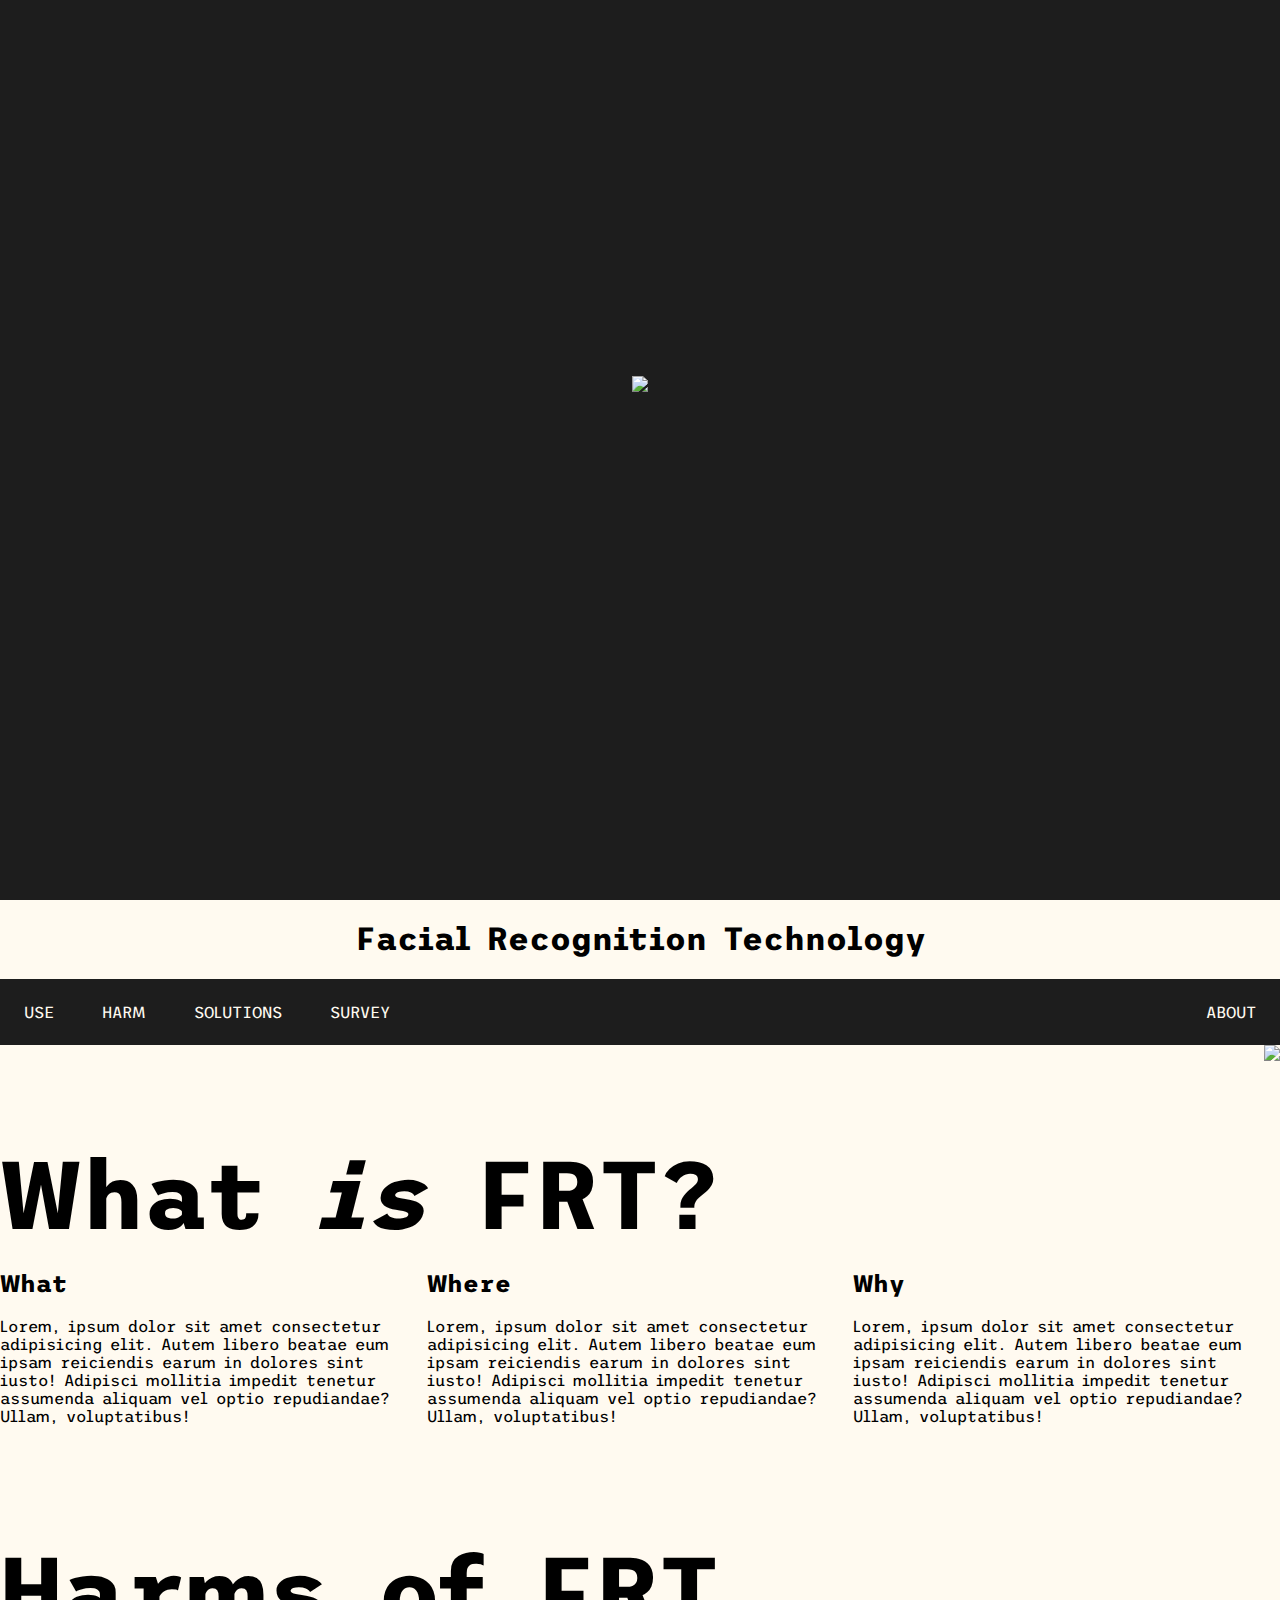
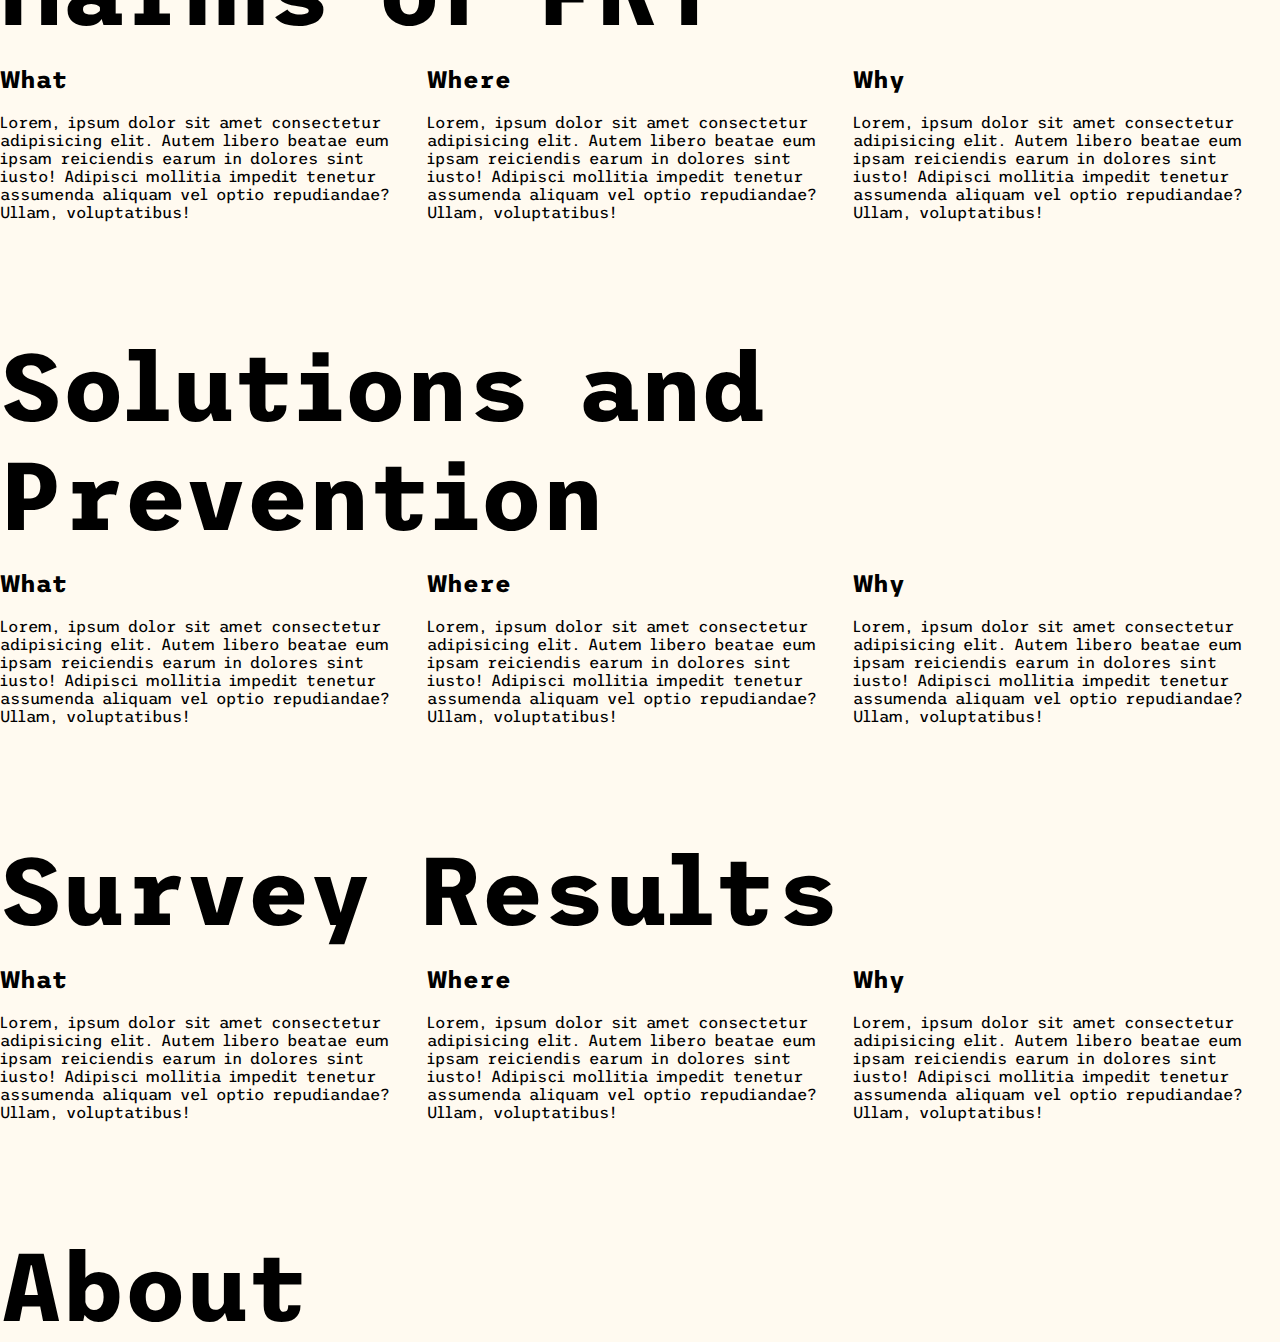
==== main.html @ d5549673 "Added rotating camera and section descriptions." ====
<!DOCTYPE html>
<html lang="en">
    <head>
        <meta charset="UTF-8">
        <meta name="viewport" content="width=device-width, initial-scale=1.0">
        <title>Big Uncle</title>
        <link rel="stylesheet" href="style.css"/>
        <link rel="preconnect" href="https://fonts.googleapis.com">
        <link rel="preconnect" href="https://fonts.gstatic.com" crossorigin>
        <link href="https://fonts.googleapis.com/css2?family=Trispace&display=swap" rel="stylesheet">
        <script>
            window.onbeforeunload = function () {
                window.scrollTo(0, 0);
            }
        </script>
    </head>
    <body>
        <div class="splash">
            <h1 class="splash-image">
                <!--Using span instead of p since I think the offset looks interesting-->
                <div class="eye"><a href="#landing"><img src="eye.PNG"></a></div>
            </h1>
        </div>

        <!--Navigation and header section-->
        <h1 class="center-text" id="landing">Facial Recognition Technology</h1>
        
        <div class="nav">
            <ul>
                <li><a class="center-text" href="#use">USE</a></li>
                <li><a class="center-text" href="#harm">HARM</a></li>
                <li><a class="center-text" href="#solutions">SOLUTIONS</a></li>
                <li><a class="center-text" href="#survey">SURVEY</a></li>
                <li class="right"><a class="center-text" href="#survey">ABOUT</a></li>
            </ul>
        </div>
        <div class="cam1"><img src="cam1.PNG"></div>
        <div class="content">
            <!--Overview of the uses of FRT and what it is-->
            <section class="use-card" id="use">
                <p class="section-title"><b>What <i>is</i> FRT?</b></p>
                <div class="section-card">
                    <h2>What</h2>
                    <p class="description">
                        Lorem, ipsum dolor sit amet consectetur adipisicing elit. 
                        Autem libero beatae eum ipsam reiciendis earum in dolores sint iusto! Adipisci mollitia 
                        impedit tenetur assumenda aliquam vel optio repudiandae? Ullam, voluptatibus!
                    </p>
                </div>
                <div class="section-card">
                    <h2>Where</h2>
                    <p class="description">
                        Lorem, ipsum dolor sit amet consectetur adipisicing elit. 
                        Autem libero beatae eum ipsam reiciendis earum in dolores sint iusto! Adipisci mollitia 
                        impedit tenetur assumenda aliquam vel optio repudiandae? Ullam, voluptatibus!
                    </p>
                </div>
                <div class="section-card">
                    <h2>Why</h2>
                    <p class="description">
                        Lorem, ipsum dolor sit amet consectetur adipisicing elit. 
                        Autem libero beatae eum ipsam reiciendis earum in dolores sint iusto! Adipisci mollitia 
                        impedit tenetur assumenda aliquam vel optio repudiandae? Ullam, voluptatibus!
                    </p>
                </div>
            </section>

            <!--Overview of the effects and harms of FRT use-->
            <section class="harm-card" id="harm">
                <p class="section-title"><b>Harms of FRT</b></p>
                <div class="section-card">
                    <h2>What</h2>
                    <p class="description">
                        Lorem, ipsum dolor sit amet consectetur adipisicing elit. 
                        Autem libero beatae eum ipsam reiciendis earum in dolores sint iusto! Adipisci mollitia 
                        impedit tenetur assumenda aliquam vel optio repudiandae? Ullam, voluptatibus!
                    </p>
                </div>
                <div class="section-card">
                    <h2>Where</h2>
                    <p class="description">
                        Lorem, ipsum dolor sit amet consectetur adipisicing elit. 
                        Autem libero beatae eum ipsam reiciendis earum in dolores sint iusto! Adipisci mollitia 
                        impedit tenetur assumenda aliquam vel optio repudiandae? Ullam, voluptatibus!
                    </p>
                </div>
                <div class="section-card">
                    <h2>Why</h2>
                    <p class="description">
                        Lorem, ipsum dolor sit amet consectetur adipisicing elit. 
                        Autem libero beatae eum ipsam reiciendis earum in dolores sint iusto! Adipisci mollitia 
                        impedit tenetur assumenda aliquam vel optio repudiandae? Ullam, voluptatibus!
                    </p>
                </div>
            </section>

            <!--Solutions to the harmful effects of FRT-->
            <section class="solutions-card" id="solutions">
                <p class="section-title"><b>Solutions and Prevention</b></p>
                <div class="section-card">
                    <h2>What</h2>
                    <p class="description">
                        Lorem, ipsum dolor sit amet consectetur adipisicing elit. 
                        Autem libero beatae eum ipsam reiciendis earum in dolores sint iusto! Adipisci mollitia 
                        impedit tenetur assumenda aliquam vel optio repudiandae? Ullam, voluptatibus!
                    </p>
                </div>
                <div class="section-card">
                    <h2>Where</h2>
                    <p class="description">
                        Lorem, ipsum dolor sit amet consectetur adipisicing elit. 
                        Autem libero beatae eum ipsam reiciendis earum in dolores sint iusto! Adipisci mollitia 
                        impedit tenetur assumenda aliquam vel optio repudiandae? Ullam, voluptatibus!
                    </p>
                </div>
                <div class="section-card">
                    <h2>Why</h2>
                    <p class="description">
                        Lorem, ipsum dolor sit amet consectetur adipisicing elit. 
                        Autem libero beatae eum ipsam reiciendis earum in dolores sint iusto! Adipisci mollitia 
                        impedit tenetur assumenda aliquam vel optio repudiandae? Ullam, voluptatibus!
                    </p>
                </div>
            </section>

            <!--Overview of our survey results and what they mean-->
            <section class="survey-card" id="survey">
                <p class="section-title"><b>Survey Results</b></p>
                <div class="section-card">
                    <h2>What</h2>
                    <p class="description">
                        Lorem, ipsum dolor sit amet consectetur adipisicing elit. 
                        Autem libero beatae eum ipsam reiciendis earum in dolores sint iusto! Adipisci mollitia 
                        impedit tenetur assumenda aliquam vel optio repudiandae? Ullam, voluptatibus!
                    </p>
                </div>
                <div class="section-card">
                    <h2>Where</h2>
                    <p class="description">
                        Lorem, ipsum dolor sit amet consectetur adipisicing elit. 
                        Autem libero beatae eum ipsam reiciendis earum in dolores sint iusto! Adipisci mollitia 
                        impedit tenetur assumenda aliquam vel optio repudiandae? Ullam, voluptatibus!
                    </p>
                </div>
                <div class="section-card">
                    <h2>Why</h2>
                    <p class="description">
                        Lorem, ipsum dolor sit amet consectetur adipisicing elit. 
                        Autem libero beatae eum ipsam reiciendis earum in dolores sint iusto! Adipisci mollitia 
                        impedit tenetur assumenda aliquam vel optio repudiandae? Ullam, voluptatibus!
                    </p>
                </div>
            </section>

            <section id="about">
                <p class="section-title"><b>About</b></p>
            </section>
        </div>
    </body>
</html>
---- style.css ----
html {
    scroll-behavior: smooth;
}

body {
    min-width: 325px;
    background: floralwhite;
    font-family: 'Trispace', sans-serif;
    font-size: 16px;
    justify-content: center;
    align-items: center;
    margin: 0px;
    -webkit-font-smoothing: antialiased;
}

.center-text {
    text-align: center;
}

.splash {
    width: 100%;
    height: 100vh;
    background: #1d1d1d;
    transition: 1s;
}

.splash-image {
    position: absolute;
    top: 40%;
    left: 50%;
    transform: translate(-50%, -50%); /*Center splash span elements*/
}

.nav ul {
    list-style-type: none;
    margin: 0;
    padding: 0;
    overflow: hidden;
    background-color:#1d1d1d;
}

.nav ul li {float: left;}

.nav ul li.right {float: right;}

.nav li a {
    display: block;
    text-decoration: none;
    color: floralwhite;
    padding: 24px;
}

.nav li a:hover {
    background-color: floralwhite;
    color:#1d1d1d;
}

.section-title {
    font-size: 6rem;
    margin-bottom: 0;
}

.section-card {
    float: left;
    width: 33.33%;
    padding: 0px;
}

section::after {
    content: "";
    display: table;
    clear: both;
}

.eye {
    position: relative;
    animation: enterTop 2s, pulse 2s infinite;
}

.cam1 {
    right: 0;
    position: absolute;
    transform-origin: top right;
    animation: rotate 4s infinite;
}

@keyframes rotate {
    0% {transform: rotate(30deg);}
    50% {transform: rotate(-10deg);}
    100% {transform: rotate(30deg);}
}

@keyframes enterTop {
    0% {top: -500px;}
    100% {top: 0px;}
}

@keyframes pulse {
	0% {transform: scale(0.85);}
	50% {transform: scale(1);}
	100% {transform: scale(0.85);}
}

@media (max-width: 600px) {
    .nav li, .nav li.right {float: none;}
}
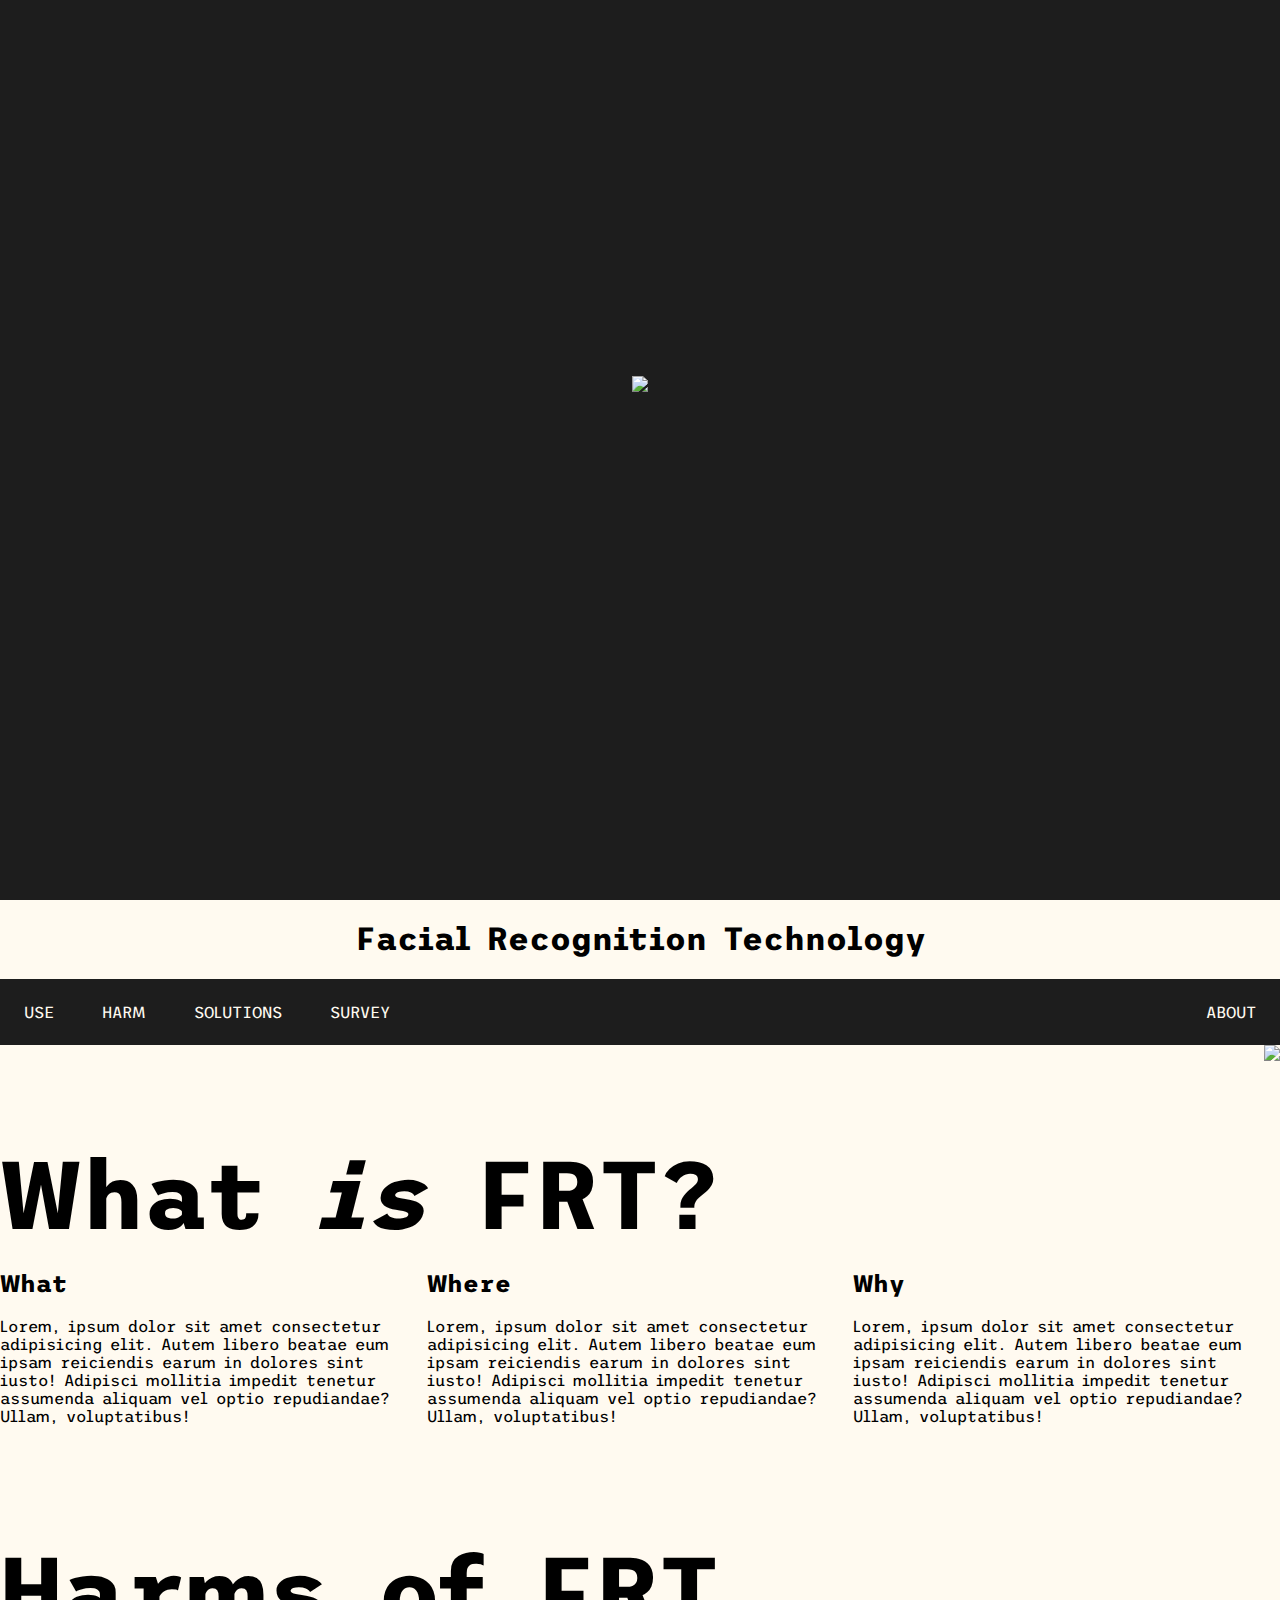
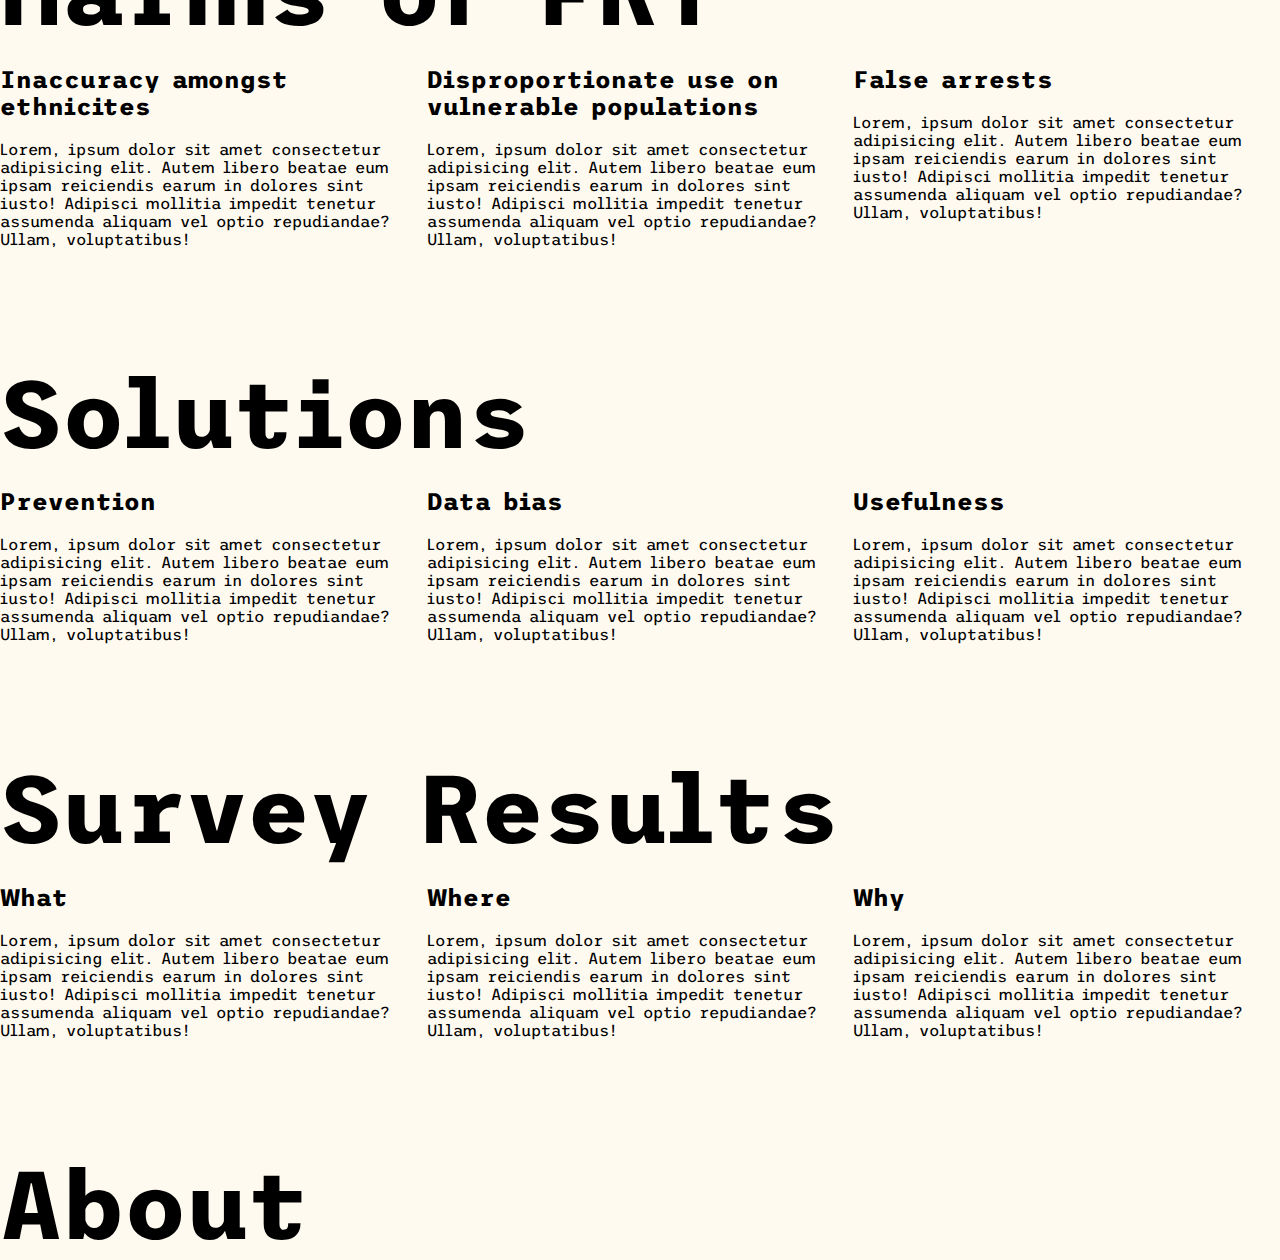
==== commit d94a9887: "Changed sub headings to be more accurate." ====
--- a/main.html
+++ b/main.html
@@ -10,7 +10,7 @@
         <link href="https://fonts.googleapis.com/css2?family=Trispace&display=swap" rel="stylesheet">
         <script>
             window.onbeforeunload = function () {
-                window.scrollTo(0, 0);
+                window.scrollTo(screenTop);
             }
         </script>
     </head>
@@ -69,7 +69,7 @@
             <section class="harm-card" id="harm">
                 <p class="section-title"><b>Harms of FRT</b></p>
                 <div class="section-card">
-                    <h2>What</h2>
+                    <h2>Inaccuracy amongst ethnicites</h2>
                     <p class="description">
                         Lorem, ipsum dolor sit amet consectetur adipisicing elit. 
                         Autem libero beatae eum ipsam reiciendis earum in dolores sint iusto! Adipisci mollitia 
@@ -77,7 +77,7 @@
                     </p>
                 </div>
                 <div class="section-card">
-                    <h2>Where</h2>
+                    <h2>Disproportionate use on vulnerable populations</h2>
                     <p class="description">
                         Lorem, ipsum dolor sit amet consectetur adipisicing elit. 
                         Autem libero beatae eum ipsam reiciendis earum in dolores sint iusto! Adipisci mollitia 
@@ -85,7 +85,7 @@
                     </p>
                 </div>
                 <div class="section-card">
-                    <h2>Why</h2>
+                    <h2>False arrests</h2>
                     <p class="description">
                         Lorem, ipsum dolor sit amet consectetur adipisicing elit. 
                         Autem libero beatae eum ipsam reiciendis earum in dolores sint iusto! Adipisci mollitia 
@@ -96,9 +96,9 @@
 
             <!--Solutions to the harmful effects of FRT-->
             <section class="solutions-card" id="solutions">
-                <p class="section-title"><b>Solutions and Prevention</b></p>
+                <p class="section-title"><b>Solutions</b></p>
                 <div class="section-card">
-                    <h2>What</h2>
+                    <h2>Prevention</h2>
                     <p class="description">
                         Lorem, ipsum dolor sit amet consectetur adipisicing elit. 
                         Autem libero beatae eum ipsam reiciendis earum in dolores sint iusto! Adipisci mollitia 
@@ -106,7 +106,7 @@
                     </p>
                 </div>
                 <div class="section-card">
-                    <h2>Where</h2>
+                    <h2>Data bias</h2>
                     <p class="description">
                         Lorem, ipsum dolor sit amet consectetur adipisicing elit. 
                         Autem libero beatae eum ipsam reiciendis earum in dolores sint iusto! Adipisci mollitia 
@@ -114,7 +114,7 @@
                     </p>
                 </div>
                 <div class="section-card">
-                    <h2>Why</h2>
+                    <h2>Usefulness</h2>
                     <p class="description">
                         Lorem, ipsum dolor sit amet consectetur adipisicing elit. 
                         Autem libero beatae eum ipsam reiciendis earum in dolores sint iusto! Adipisci mollitia 
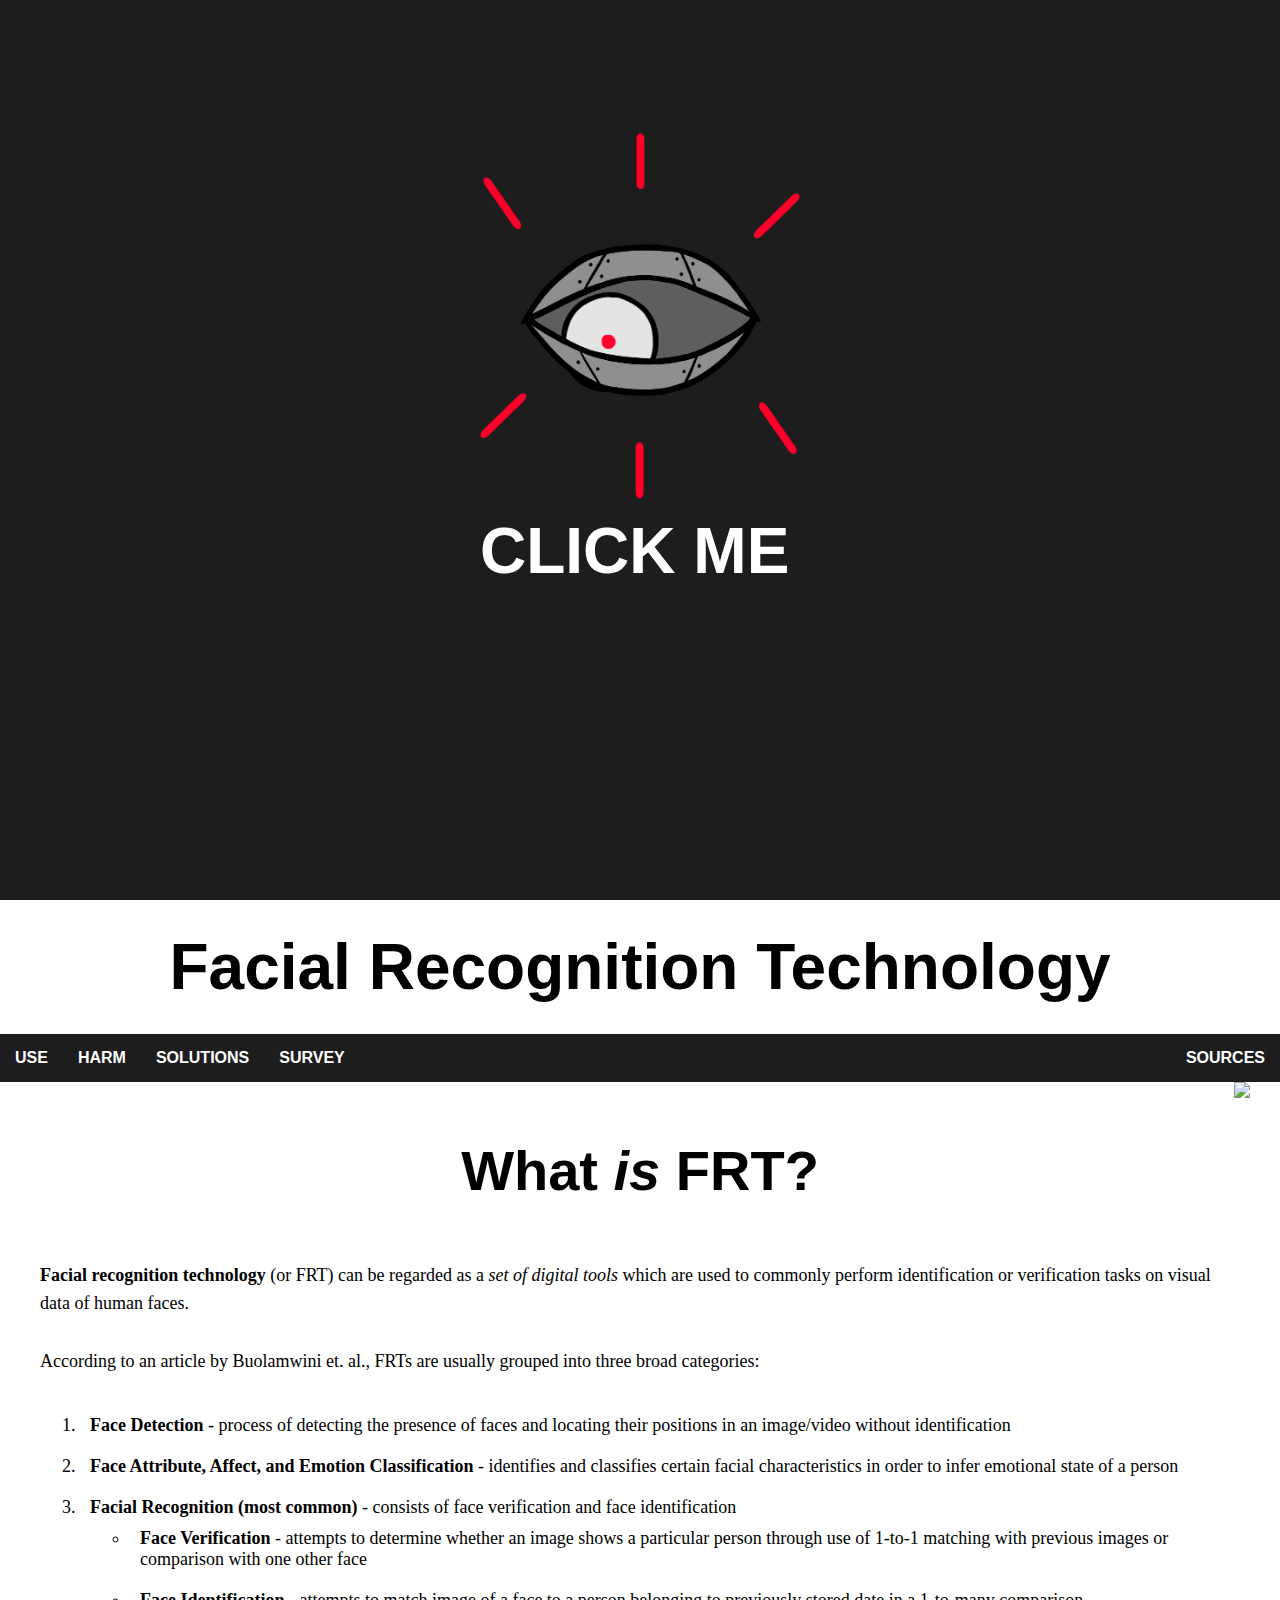
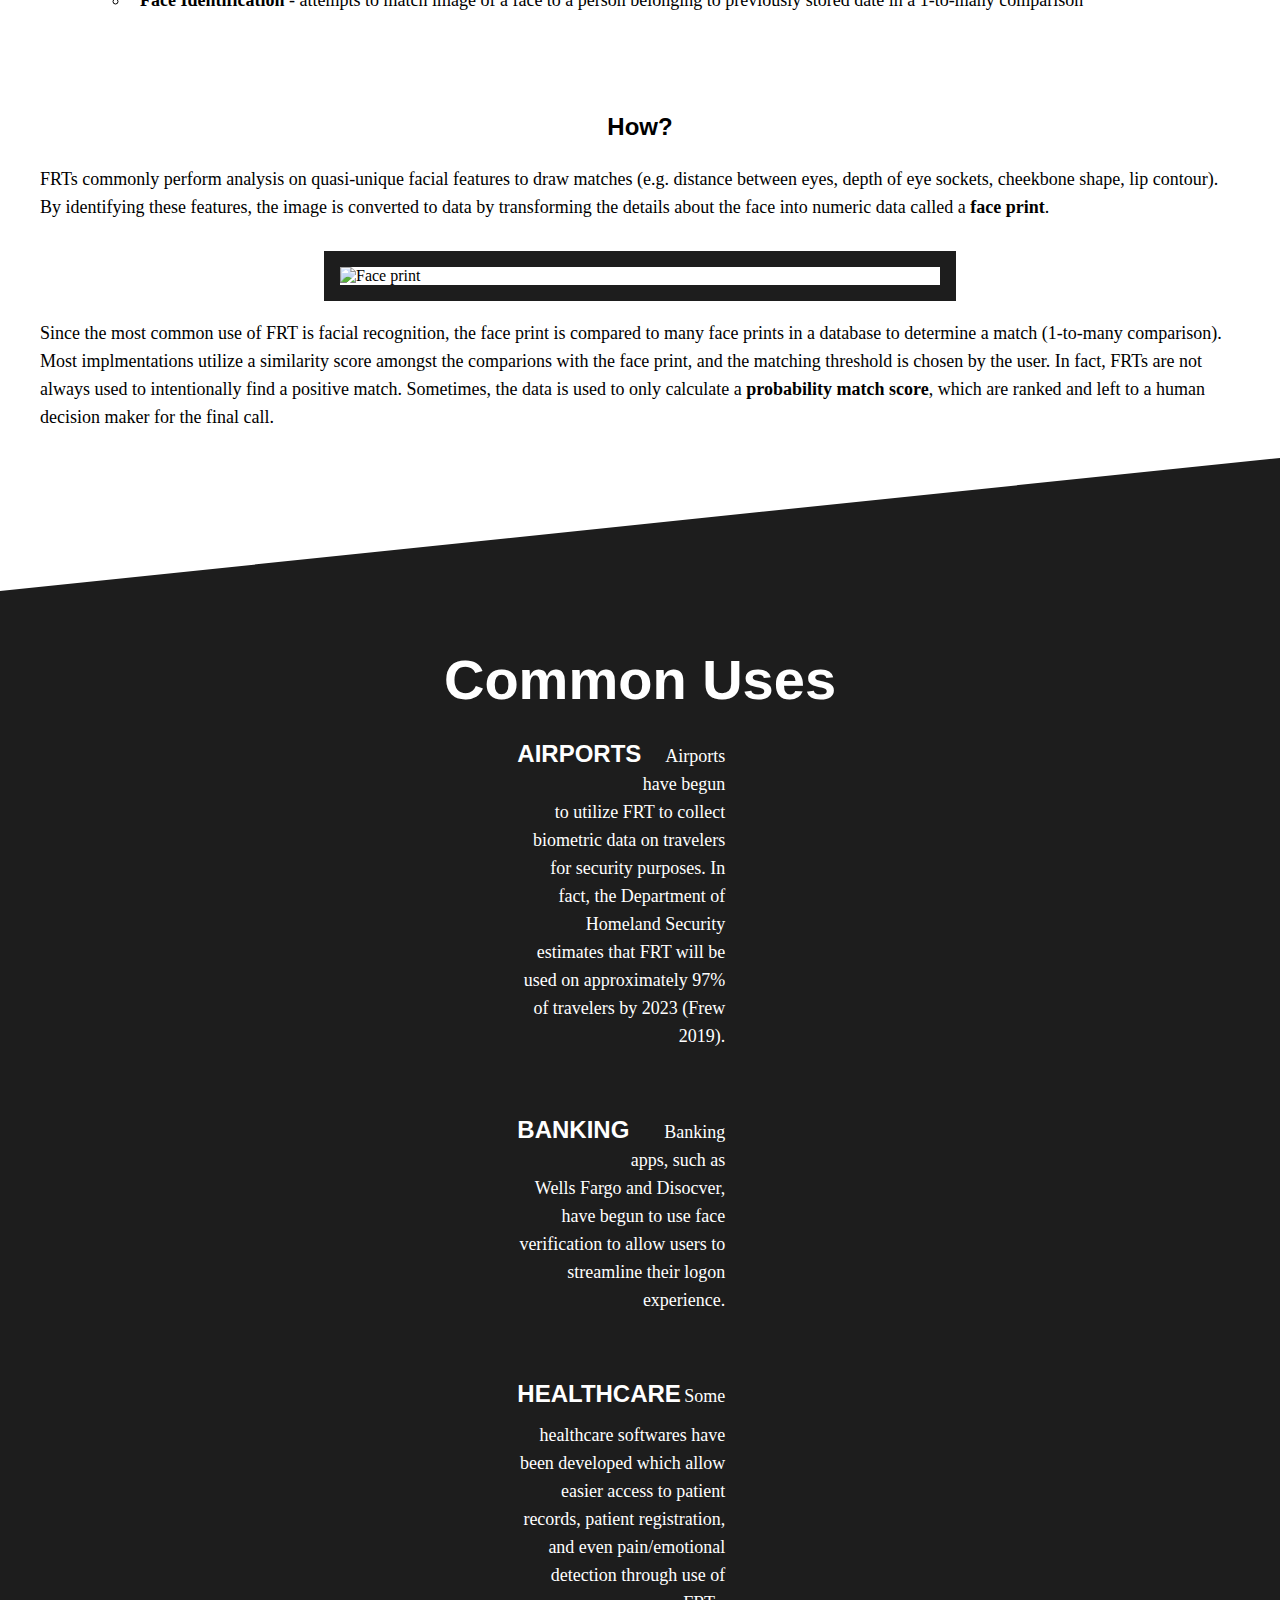
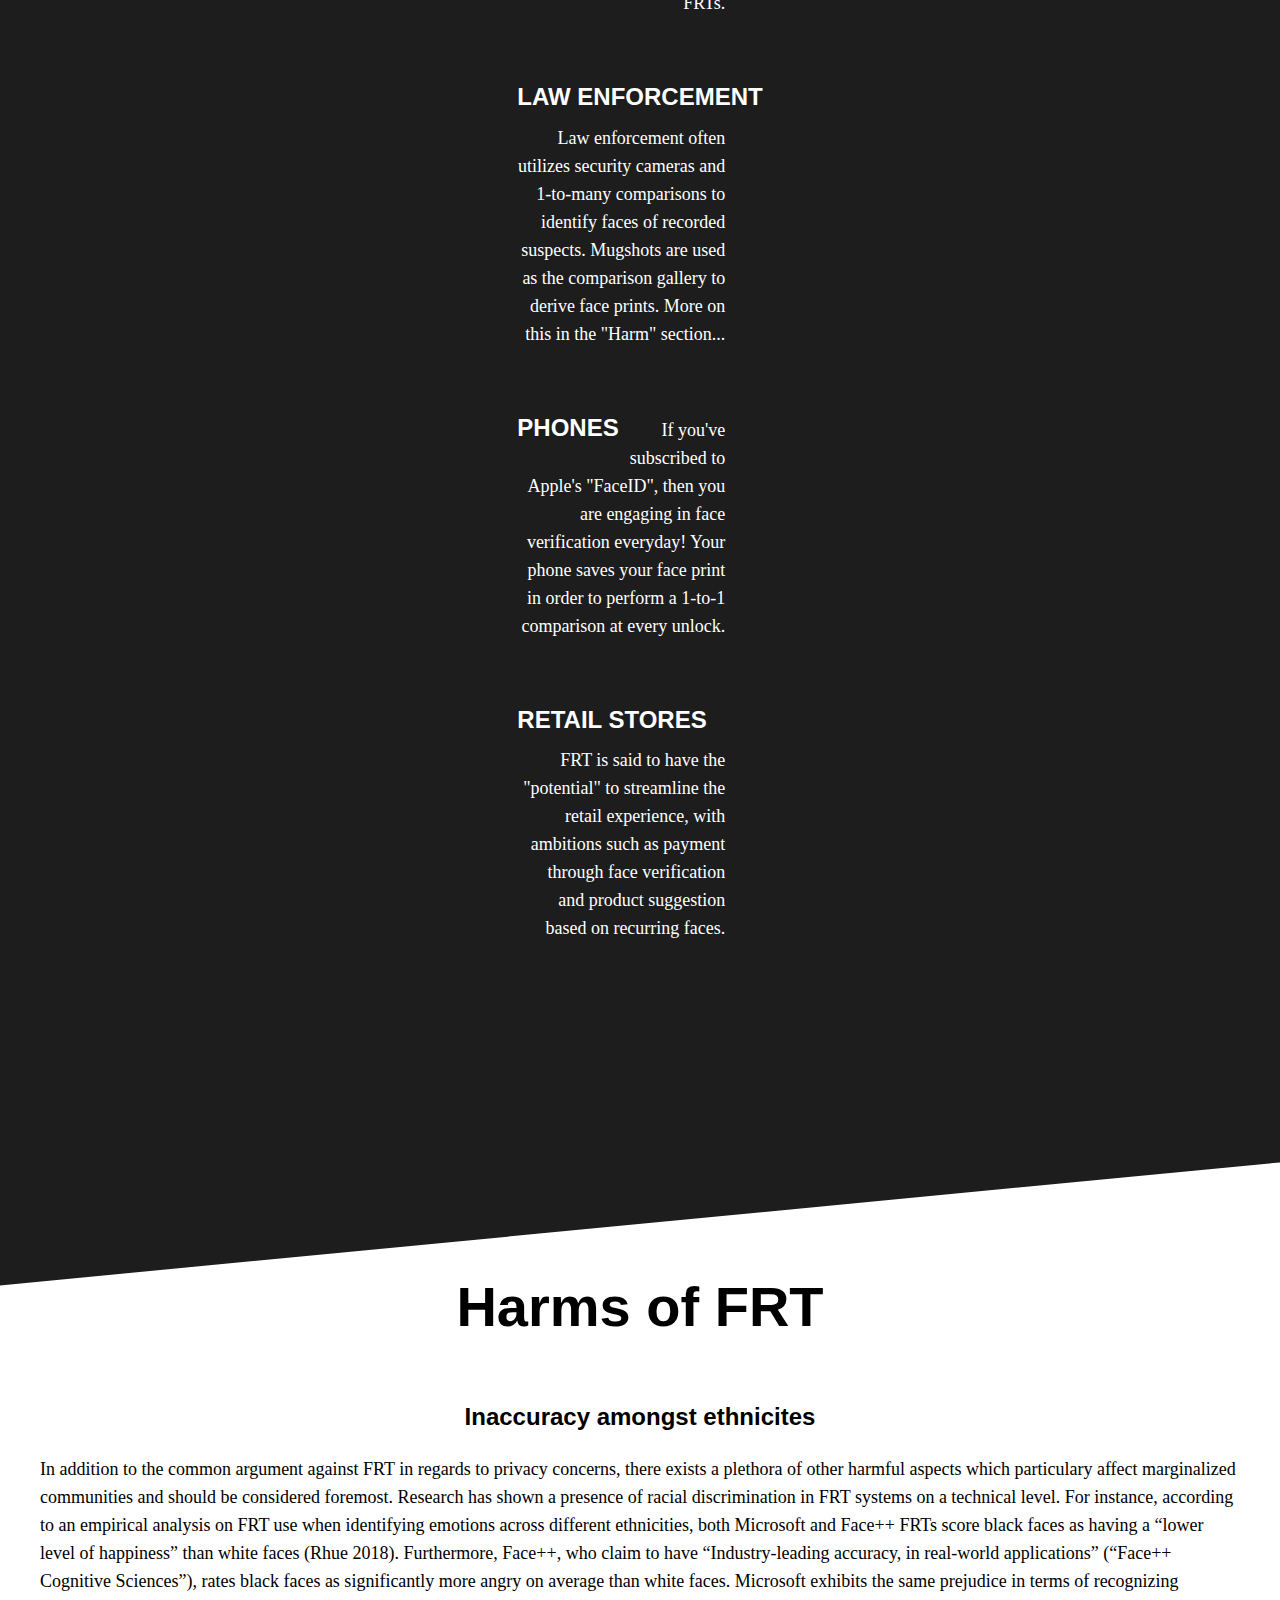
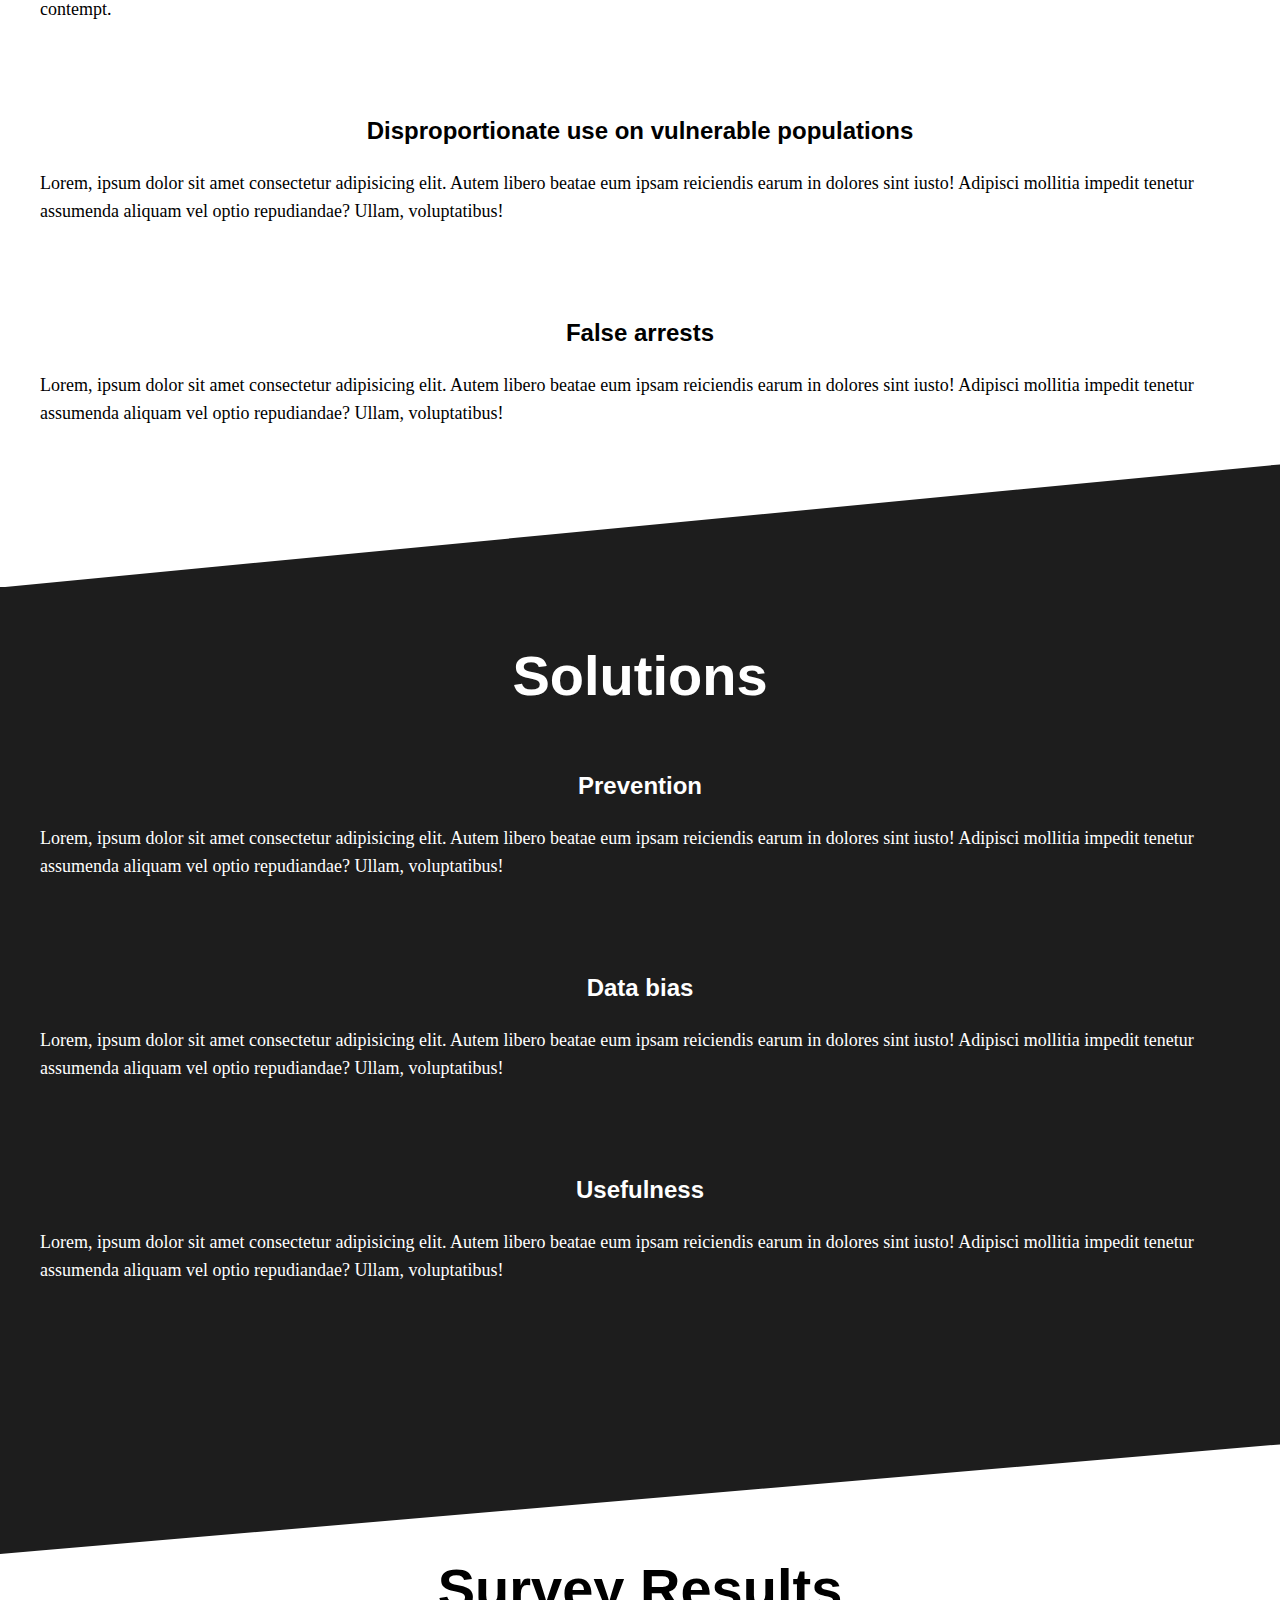
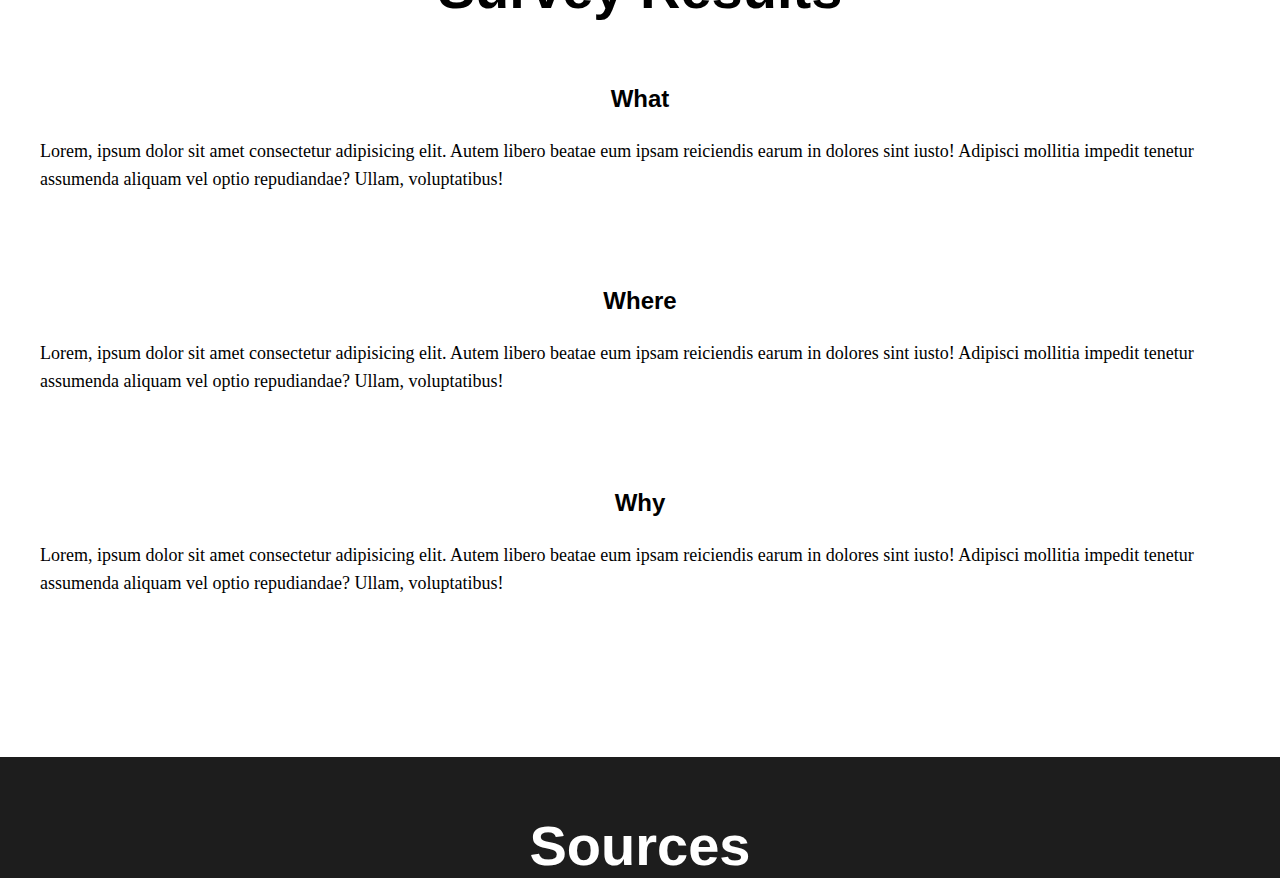
==== commit f9466af8: "Updated animation images, added new "uses" images." ====
--- a/main.html
+++ b/main.html
@@ -5,9 +5,6 @@
         <meta name="viewport" content="width=device-width, initial-scale=1.0">
         <title>Big Uncle</title>
         <link rel="stylesheet" href="style.css"/>
-        <link rel="preconnect" href="https://fonts.googleapis.com">
-        <link rel="preconnect" href="https://fonts.gstatic.com" crossorigin>
-        <link href="https://fonts.googleapis.com/css2?family=Trispace&display=swap" rel="stylesheet">
         <script>
             window.onbeforeunload = function () {
                 window.scrollTo(screenTop);
@@ -18,12 +15,12 @@
         <div class="splash">
             <h1 class="splash-image">
                 <!--Using span instead of p since I think the offset looks interesting-->
-                <div class="eye"><a href="#landing"><img src="eye.PNG"></a></div>
+                <div class="eye"><a href="#landing"><img src="images/eye.gif" alt="Security eye"></a> <div style="color: #ffff;">CLICK ME</div></div>
             </h1>
         </div>
 
         <!--Navigation and header section-->
-        <h1 class="center-text" id="landing">Facial Recognition Technology</h1>
+        <div class="title"><h1 class="center-text" id="landing">Facial Recognition Technology</h1></div>
         
         <div class="nav">
             <ul>
@@ -31,62 +28,148 @@
                 <li><a class="center-text" href="#harm">HARM</a></li>
                 <li><a class="center-text" href="#solutions">SOLUTIONS</a></li>
                 <li><a class="center-text" href="#survey">SURVEY</a></li>
-                <li class="right"><a class="center-text" href="#survey">ABOUT</a></li>
+                <li class="right"><a class="center-text" href="#sources">SOURCES</a></li>
             </ul>
         </div>
-        <div class="cam1"><img src="cam1.PNG"></div>
+
+        <div class="cam1"><img src="images/cam.PNG"></div>
+
         <div class="content">
             <!--Overview of the uses of FRT and what it is-->
-            <section class="use-card" id="use">
-                <p class="section-title"><b>What <i>is</i> FRT?</b></p>
-                <div class="section-card">
-                    <h2>What</h2>
-                    <p class="description">
-                        Lorem, ipsum dolor sit amet consectetur adipisicing elit. 
-                        Autem libero beatae eum ipsam reiciendis earum in dolores sint iusto! Adipisci mollitia 
-                        impedit tenetur assumenda aliquam vel optio repudiandae? Ullam, voluptatibus!
-                    </p>
-                </div>
-                <div class="section-card">
-                    <h2>Where</h2>
-                    <p class="description">
-                        Lorem, ipsum dolor sit amet consectetur adipisicing elit. 
-                        Autem libero beatae eum ipsam reiciendis earum in dolores sint iusto! Adipisci mollitia 
-                        impedit tenetur assumenda aliquam vel optio repudiandae? Ullam, voluptatibus!
-                    </p>
-                </div>
-                <div class="section-card">
-                    <h2>Why</h2>
-                    <p class="description">
-                        Lorem, ipsum dolor sit amet consectetur adipisicing elit. 
-                        Autem libero beatae eum ipsam reiciendis earum in dolores sint iusto! Adipisci mollitia 
-                        impedit tenetur assumenda aliquam vel optio repudiandae? Ullam, voluptatibus!
-                    </p>
-                </div>
+            <section class="use1" id="use">
+                <p class="section-title">What <i>is</i> FRT?</p>
+                <div class="section-card">
+                    <p class="description">
+                        <b>Facial recognition technology</b> (or FRT) can be regarded as a <i>set of digital tools</i> which
+                        are used to commonly perform identification or verification tasks on visual data of human faces.
+                    </p>
+                    <p class="description">
+                        According to an article by Buolamwini et. al., FRTs are usually grouped into three broad categories:
+                        <ol>
+                            <li>
+                                <b>Face Detection</b> - process of detecting the presence of faces and locating 
+                                their positions in an image/video without identification
+                            </li>
+                            <li>
+                                <b>Face Attribute, Affect, and Emotion Classification</b> - identifies and classifies certain facial characteristics
+                                in order to infer emotional state of a person
+                            </li>
+                            <li>
+                                <b>Facial Recognition (most common)</b> - consists of face verification and face identification
+                                <ul>
+                                    <Li>
+                                        <b>Face Verification</b> - attempts to determine whether an image shows a particular person
+                                        through use of 1-to-1 matching with previous images or comparison with one other face
+                                    </Li>
+                                    <Li>
+                                        <b>Face Identification</b> - attempts to match image of a face to a person belonging to previously
+                                        stored date in a 1-to-many comparison
+                                    </Li>
+                                </ul>
+                            </li>
+                        </ol>
+                    </p>
+                </div>
+                <div class="section-card">
+                    <p class="subtitle center-text">How?</p>
+                    <p class="description">
+                        FRTs commonly perform analysis on quasi-unique facial features to draw matches (e.g. distance between eyes, depth of eye sockets, cheekbone shape, lip contour).
+                        By identifying these features, the image is converted to data by transforming the details about the face into numeric data called
+                        a <b>face print</b>.
+                    </p>
+                    <img class="faceprint" alt="Face print" src="images/faceprint.jpg" style="border: 1rem solid #1d1d1d;">
+                    <p class="description end">
+                        Since the most common use of FRT is facial recognition, the face print is compared to many face prints in a database to determine a match (1-to-many comparison).
+                        Most implmentations utilize a similarity score amongst the comparions with the face print, and the matching threshold is chosen by the user. In fact,
+                        FRTs are not always used to intentionally find a positive match. Sometimes, the data is used to only calculate a <b>probability match score</b>, which
+                        are ranked and left to a human decision maker for the final call.
+                    </p>
+                </div>
+            </section>
+
+            <section class="use2">
+                <p class="section-title">Common Uses</p>
+                    <table>
+                        <thead>
+                            <tr>
+                                <td><img src="images/airport.png"></td>
+                                <td><img src="images/bank.jpg"></td>
+                                <td><img src="images/health.png"></td>
+                                <td><img src="images/law.jpg"></td>
+                                <td><img src="images/phone.jpg"></td>
+                                <td><img src="images/retail.jpg"></td>
+                            </tr>
+                        </thead>
+                        <tbody>
+                            <tr>
+                                <td data-label="AIRPORTS">
+                                    <p class="description" style="width: 13rem;">
+                                        Airports have begun to utilize FRT to collect biometric data on travelers for security purposes. In fact,
+                                        the Department of Homeland Security estimates that FRT will be used on approximately 97% of travelers by 2023 (Frew 2019).
+                                    </p>
+                                </td>
+                                <td data-label="BANKING">
+                                    <p class="description" style="width: 13rem;">
+                                        Banking apps, such as Wells Fargo and Disocver, have begun to use face verification to allow
+                                        users to streamline their logon experience.
+                                    </p>
+                                </td>
+                                <td data-label="HEALTHCARE">
+                                    <p class="description" style="width: 13rem;">
+                                        Some healthcare softwares have been developed which allow easier access to patient records,
+                                        patient registration, and even pain/emotional detection through use of FRTs.
+                                    </p>
+                                </td>
+                                <td data-label="LAW ENFORCEMENT">
+                                    <p class="description" style="width: 13rem;">
+                                        Law enforcement often utilizes security cameras and 1-to-many comparisons to identify 
+                                        faces of recorded suspects. Mugshots are used as the comparison gallery to derive face prints.
+                                        More on this in the "Harm" section...
+                                    </p>
+                                </td>
+                                <td data-label="PHONES">
+                                    <p class="description" style="width: 13rem;">
+                                        If you've subscribed to Apple's "FaceID", then you are engaging in face verification everyday!
+                                        Your phone saves your face print in order to perform a 1-to-1 comparison at every unlock.
+                                    </p>
+                                </td>
+                                <td data-label="RETAIL STORES">
+                                    <p class="description" style="width: 13rem;">
+                                        FRT is said to have the "potential" to streamline the retail experience, with ambitions such as
+                                        payment through face verification and product suggestion based on recurring faces.
+                                    </p>
+                                </td>
+                            </tr>
+                        </tbody>
+                    </table>
+                    <p class="description end"></p>
+     
             </section>
 
             <!--Overview of the effects and harms of FRT use-->
-            <section class="harm-card" id="harm">
-                <p class="section-title"><b>Harms of FRT</b></p>
-                <div class="section-card">
-                    <h2>Inaccuracy amongst ethnicites</h2>
-                    <p class="description">
-                        Lorem, ipsum dolor sit amet consectetur adipisicing elit. 
-                        Autem libero beatae eum ipsam reiciendis earum in dolores sint iusto! Adipisci mollitia 
-                        impedit tenetur assumenda aliquam vel optio repudiandae? Ullam, voluptatibus!
-                    </p>
-                </div>
-                <div class="section-card">
-                    <h2>Disproportionate use on vulnerable populations</h2>
-                    <p class="description">
-                        Lorem, ipsum dolor sit amet consectetur adipisicing elit. 
-                        Autem libero beatae eum ipsam reiciendis earum in dolores sint iusto! Adipisci mollitia 
-                        impedit tenetur assumenda aliquam vel optio repudiandae? Ullam, voluptatibus!
-                    </p>
-                </div>
-                <div class="section-card">
-                    <h2>False arrests</h2>
-                    <p class="description">
+            <section class="harm" id="harm">
+                <p class="section-title" style="margin-top: 7rem;"><b>Harms of FRT</b></p>
+                <div class="section-card">
+                    <p class="subtitle center-text"2>Inaccuracy amongst ethnicites</p>
+                    <p class="description">
+                        In addition to the common argument against FRT in regards to privacy concerns, there exists a plethora of other harmful aspects which particulary affect marginalized
+                        communities and should be considered foremost. Research has shown a presence of racial discrimination in FRT systems on a technical level. 
+                        For instance, according to an empirical analysis on FRT use when identifying emotions across different ethnicities, both Microsoft and Face++ FRTs score black faces 
+                        as having a “lower level of happiness” than white faces (Rhue 2018). Furthermore, Face++, who claim to have “Industry-leading accuracy, in real-world applications” 
+                        (“Face++ Cognitive Sciences”), rates black faces as significantly more angry on average than white faces. Microsoft exhibits the same prejudice in terms of recognizing contempt.
+                    </p>
+                </div>
+                <div class="section-card">
+                    <p class="subtitle center-text">Disproportionate use on vulnerable populations</p>
+                    <p class="description">
+                        Lorem, ipsum dolor sit amet consectetur adipisicing elit. 
+                        Autem libero beatae eum ipsam reiciendis earum in dolores sint iusto! Adipisci mollitia 
+                        impedit tenetur assumenda aliquam vel optio repudiandae? Ullam, voluptatibus!
+                    </p>
+                </div>
+                <div class="section-card">
+                    <p class="subtitle center-text">False arrests</p>
+                    <p class="description end">
                         Lorem, ipsum dolor sit amet consectetur adipisicing elit. 
                         Autem libero beatae eum ipsam reiciendis earum in dolores sint iusto! Adipisci mollitia 
                         impedit tenetur assumenda aliquam vel optio repudiandae? Ullam, voluptatibus!
@@ -95,27 +178,27 @@
             </section>
 
             <!--Solutions to the harmful effects of FRT-->
-            <section class="solutions-card" id="solutions">
+            <section class="solutions" id="solutions">
                 <p class="section-title"><b>Solutions</b></p>
                 <div class="section-card">
-                    <h2>Prevention</h2>
-                    <p class="description">
-                        Lorem, ipsum dolor sit amet consectetur adipisicing elit. 
-                        Autem libero beatae eum ipsam reiciendis earum in dolores sint iusto! Adipisci mollitia 
-                        impedit tenetur assumenda aliquam vel optio repudiandae? Ullam, voluptatibus!
-                    </p>
-                </div>
-                <div class="section-card">
-                    <h2>Data bias</h2>
-                    <p class="description">
-                        Lorem, ipsum dolor sit amet consectetur adipisicing elit. 
-                        Autem libero beatae eum ipsam reiciendis earum in dolores sint iusto! Adipisci mollitia 
-                        impedit tenetur assumenda aliquam vel optio repudiandae? Ullam, voluptatibus!
-                    </p>
-                </div>
-                <div class="section-card">
-                    <h2>Usefulness</h2>
-                    <p class="description">
+                    <p class="subtitle center-text">Prevention</p class="subtitle center-text">
+                    <p class="description">
+                        Lorem, ipsum dolor sit amet consectetur adipisicing elit. 
+                        Autem libero beatae eum ipsam reiciendis earum in dolores sint iusto! Adipisci mollitia 
+                        impedit tenetur assumenda aliquam vel optio repudiandae? Ullam, voluptatibus!
+                    </p>
+                </div>
+                <div class="section-card">
+                    <p class="subtitle center-text">Data bias</p>
+                    <p class="description">
+                        Lorem, ipsum dolor sit amet consectetur adipisicing elit. 
+                        Autem libero beatae eum ipsam reiciendis earum in dolores sint iusto! Adipisci mollitia 
+                        impedit tenetur assumenda aliquam vel optio repudiandae? Ullam, voluptatibus!
+                    </p>
+                </div>
+                <div class="section-card">
+                    <p class="subtitle center-text">Usefulness</p>
+                    <p class="description end">
                         Lorem, ipsum dolor sit amet consectetur adipisicing elit. 
                         Autem libero beatae eum ipsam reiciendis earum in dolores sint iusto! Adipisci mollitia 
                         impedit tenetur assumenda aliquam vel optio repudiandae? Ullam, voluptatibus!
@@ -124,36 +207,36 @@
             </section>
 
             <!--Overview of our survey results and what they mean-->
-            <section class="survey-card" id="survey">
-                <p class="section-title"><b>Survey Results</b></p>
-                <div class="section-card">
-                    <h2>What</h2>
-                    <p class="description">
-                        Lorem, ipsum dolor sit amet consectetur adipisicing elit. 
-                        Autem libero beatae eum ipsam reiciendis earum in dolores sint iusto! Adipisci mollitia 
-                        impedit tenetur assumenda aliquam vel optio repudiandae? Ullam, voluptatibus!
-                    </p>
-                </div>
-                <div class="section-card">
-                    <h2>Where</h2>
-                    <p class="description">
-                        Lorem, ipsum dolor sit amet consectetur adipisicing elit. 
-                        Autem libero beatae eum ipsam reiciendis earum in dolores sint iusto! Adipisci mollitia 
-                        impedit tenetur assumenda aliquam vel optio repudiandae? Ullam, voluptatibus!
-                    </p>
-                </div>
-                <div class="section-card">
-                    <h2>Why</h2>
-                    <p class="description">
-                        Lorem, ipsum dolor sit amet consectetur adipisicing elit. 
-                        Autem libero beatae eum ipsam reiciendis earum in dolores sint iusto! Adipisci mollitia 
-                        impedit tenetur assumenda aliquam vel optio repudiandae? Ullam, voluptatibus!
-                    </p>
-                </div>
-            </section>
-
-            <section id="about">
-                <p class="section-title"><b>About</b></p>
+            <section class="survey" id="survey">
+                <p class="section-title" style="margin-top: 7rem;"><b>Survey Results</b></p>
+                <div class="section-card">
+                    <p class="subtitle center-text">What</p>
+                    <p class="description">
+                        Lorem, ipsum dolor sit amet consectetur adipisicing elit. 
+                        Autem libero beatae eum ipsam reiciendis earum in dolores sint iusto! Adipisci mollitia 
+                        impedit tenetur assumenda aliquam vel optio repudiandae? Ullam, voluptatibus!
+                    </p>
+                </div>
+                <div class="section-card">
+                    <p class="subtitle center-text">Where</p>
+                    <p class="description">
+                        Lorem, ipsum dolor sit amet consectetur adipisicing elit. 
+                        Autem libero beatae eum ipsam reiciendis earum in dolores sint iusto! Adipisci mollitia 
+                        impedit tenetur assumenda aliquam vel optio repudiandae? Ullam, voluptatibus!
+                    </p>
+                </div>
+                <div class="section-card">
+                    <p class="subtitle center-text">Why</p>
+                    <p class="description end">
+                        Lorem, ipsum dolor sit amet consectetur adipisicing elit. 
+                        Autem libero beatae eum ipsam reiciendis earum in dolores sint iusto! Adipisci mollitia 
+                        impedit tenetur assumenda aliquam vel optio repudiandae? Ullam, voluptatibus!
+                    </p>
+                </div>
+            </section>
+
+            <section class="sources" id="sources">
+                <p class="section-title"><b>Sources</b></p>
             </section>
         </div>
     </body>
--- a/style.css
+++ b/style.css
@@ -1,14 +1,12 @@
+/* Base styling */
 html {
     scroll-behavior: smooth;
 }
 
 body {
     min-width: 325px;
-    background: floralwhite;
-    font-family: 'Trispace', sans-serif;
-    font-size: 16px;
-    justify-content: center;
-    align-items: center;
+    background: #1d1d1d;
+    font-family: Independent, serif;
     margin: 0px;
     -webkit-font-smoothing: antialiased;
 }
@@ -17,10 +15,10 @@
     text-align: center;
 }
 
+/* Splash and nav styling */
 .splash {
     width: 100%;
     height: 100vh;
-    background: #1d1d1d;
     transition: 1s;
 }
 
@@ -29,6 +27,18 @@
     top: 40%;
     left: 50%;
     transform: translate(-50%, -50%); /*Center splash span elements*/
+}
+
+.title {
+    background: #fff;
+    padding: 30px;
+}
+
+h1 {
+    font-family: Arial, Helvetica, sans-serif;
+    font-size: 4rem;
+    font-weight: bolder;
+    margin: 0;
 }
 
 .nav ul {
@@ -44,46 +54,132 @@
 .nav ul li.right {float: right;}
 
 .nav li a {
+    font-family: Arial, Helvetica, sans-serif;
+    font-weight: bold;
     display: block;
     text-decoration: none;
-    color: floralwhite;
-    padding: 24px;
+    color: #fff;
+    padding: 15px;
 }
 
 .nav li a:hover {
-    background-color: floralwhite;
+    background-color: #fff;
     color:#1d1d1d;
 }
 
+/* General section styling */
+.use1, .use2, 
+.harm, .solutions, 
+.survey, .sources {
+    display: flex;
+    justify-content: center;
+    align-items: center;
+    flex-direction: column;
+}
+
 .section-title {
-    font-size: 6rem;
+    font-family: Arial, Helvetica, sans-serif;
+    font-size: 3.5rem;
+    font-weight: bolder;
     margin-bottom: 0;
 }
 
-.section-card {
-    float: left;
-    width: 33.33%;
-    padding: 0px;
-}
-
-section::after {
-    content: "";
-    display: table;
-    clear: both;
-}
-
+.subtitle {
+    font-family: Arial, Helvetica, sans-serif;
+    font-size: 1.5rem;
+    font-weight: bolder;
+}
+
+.section-card{
+    margin: 40px;
+    margin-bottom: 0;
+}
+
+.description {
+    line-height: 1.75rem;
+    margin-bottom: 30px;
+}
+
+.end {
+    margin-bottom: 10rem;
+}
+
+ol li {
+    padding: 10px;
+    font-size: 1.125rem;
+}
+
+p {
+    font-size: 1.125rem;
+}
+
+.use1 {
+    background: #fff;
+    clip-path: polygon(0 0, 100% 0, 100% 88%, 0% 100%);
+}
+
+.faceprint {
+    display: block;
+    margin-left: auto;
+    margin-right: auto;
+    width: 50%;
+}
+
+td {
+    padding: 10px;
+}
+
+td img {
+    width: 13rem;
+}
+
+.use2 p {
+    color: #fff;
+}
+
+.harm {
+    background: #fff;
+    clip-path: polygon(0 12%, 100% 0, 100% 88%, 0% 100%);
+}
+
+.solutions p{
+    color: #fff;
+}
+
+.survey {
+    background: #fff;
+    clip-path: polygon(0 12%, 100% 0, 100% 100%, 0% 100%);
+}
+
+.sources p{
+    color: #fff;
+}
+
+/* Animated divs */
 .eye {
     position: relative;
     animation: enterTop 2s, pulse 2s infinite;
 }
 
+.eye img {
+    width:20rem;
+}
+
 .cam1 {
-    right: 0;
+    z-index: 2;
     position: absolute;
+    right: 30px;
     transform-origin: top right;
     animation: rotate 4s infinite;
 }
 
+.cam1 img {
+    width: 15rem;
+    max-width: 100%;
+    height: auto;
+}
+
+/* Animations */
 @keyframes rotate {
     0% {transform: rotate(30deg);}
     50% {transform: rotate(-10deg);}
@@ -101,6 +197,79 @@
 	100% {transform: scale(0.85);}
 }
 
+/* Mobile responsive styling */
+@media (max-width: 1380px) {
+    thead {
+        display: none;
+    }
+
+    td {
+        display: block;
+    }
+
+    td:first-child::before{
+        content: "AIRPORTS";
+    }
+    
+    td:nth-child(2)::before {
+        content: "BANKING";
+    }
+
+    td:nth-child(3)::before {
+        content: "HEALTHCARE";
+    }
+    td:nth-child(4)::before {
+        content: "LAW ENFORCEMENT";
+    }
+    td:nth-child(5)::before {
+        content: "PHONES";
+    }
+    td:nth-child(6)::before {
+        content: "RETAIL STORES";
+    }
+
+    td {
+        text-align: right;
+    }
+
+    td::before {
+        font-family: Arial, Helvetica, sans-serif;
+        font-size: 1.5rem;
+        color: #fff;
+        float: left;
+        font-weight: bold;
+        margin-top: 1rem;
+        margin-bottom: .8rem;
+    }
+}
+
+
+@media (max-width: 930px) {
+    .cam1 {
+        right: 30px;
+    }
+    .cam1 img {
+        width: 8rem;
+    }
+}
+
+
 @media (max-width: 600px) {
     .nav li, .nav li.right {float: none;}
+    .end {
+        margin-bottom: 3rem;
+    }
+
+    .use1, .use2,
+    .harm, .solutions,
+    .survey, .sources {
+        clip-path: none;
+    }
+
+    .cam1 {
+        right: 30px;
+    }
+    .cam1 img {
+        width: 5rem;
+    }
 }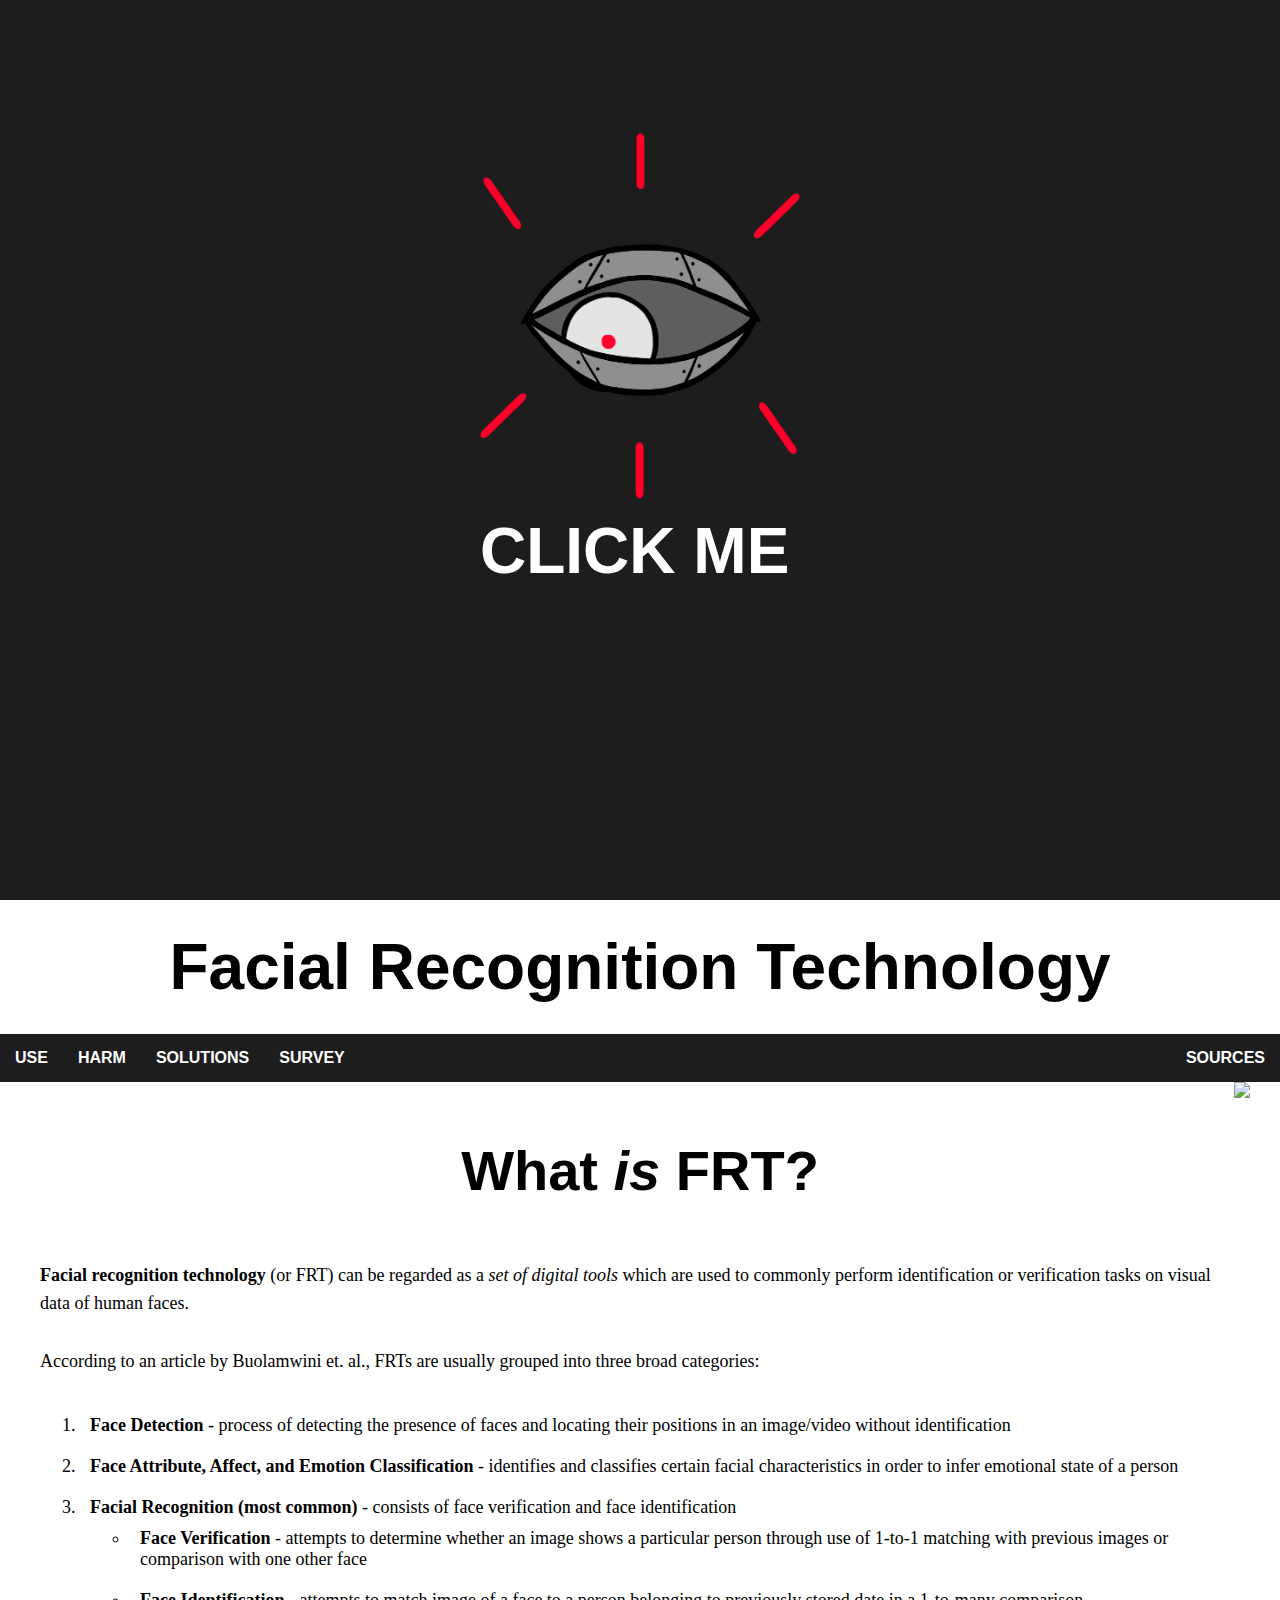
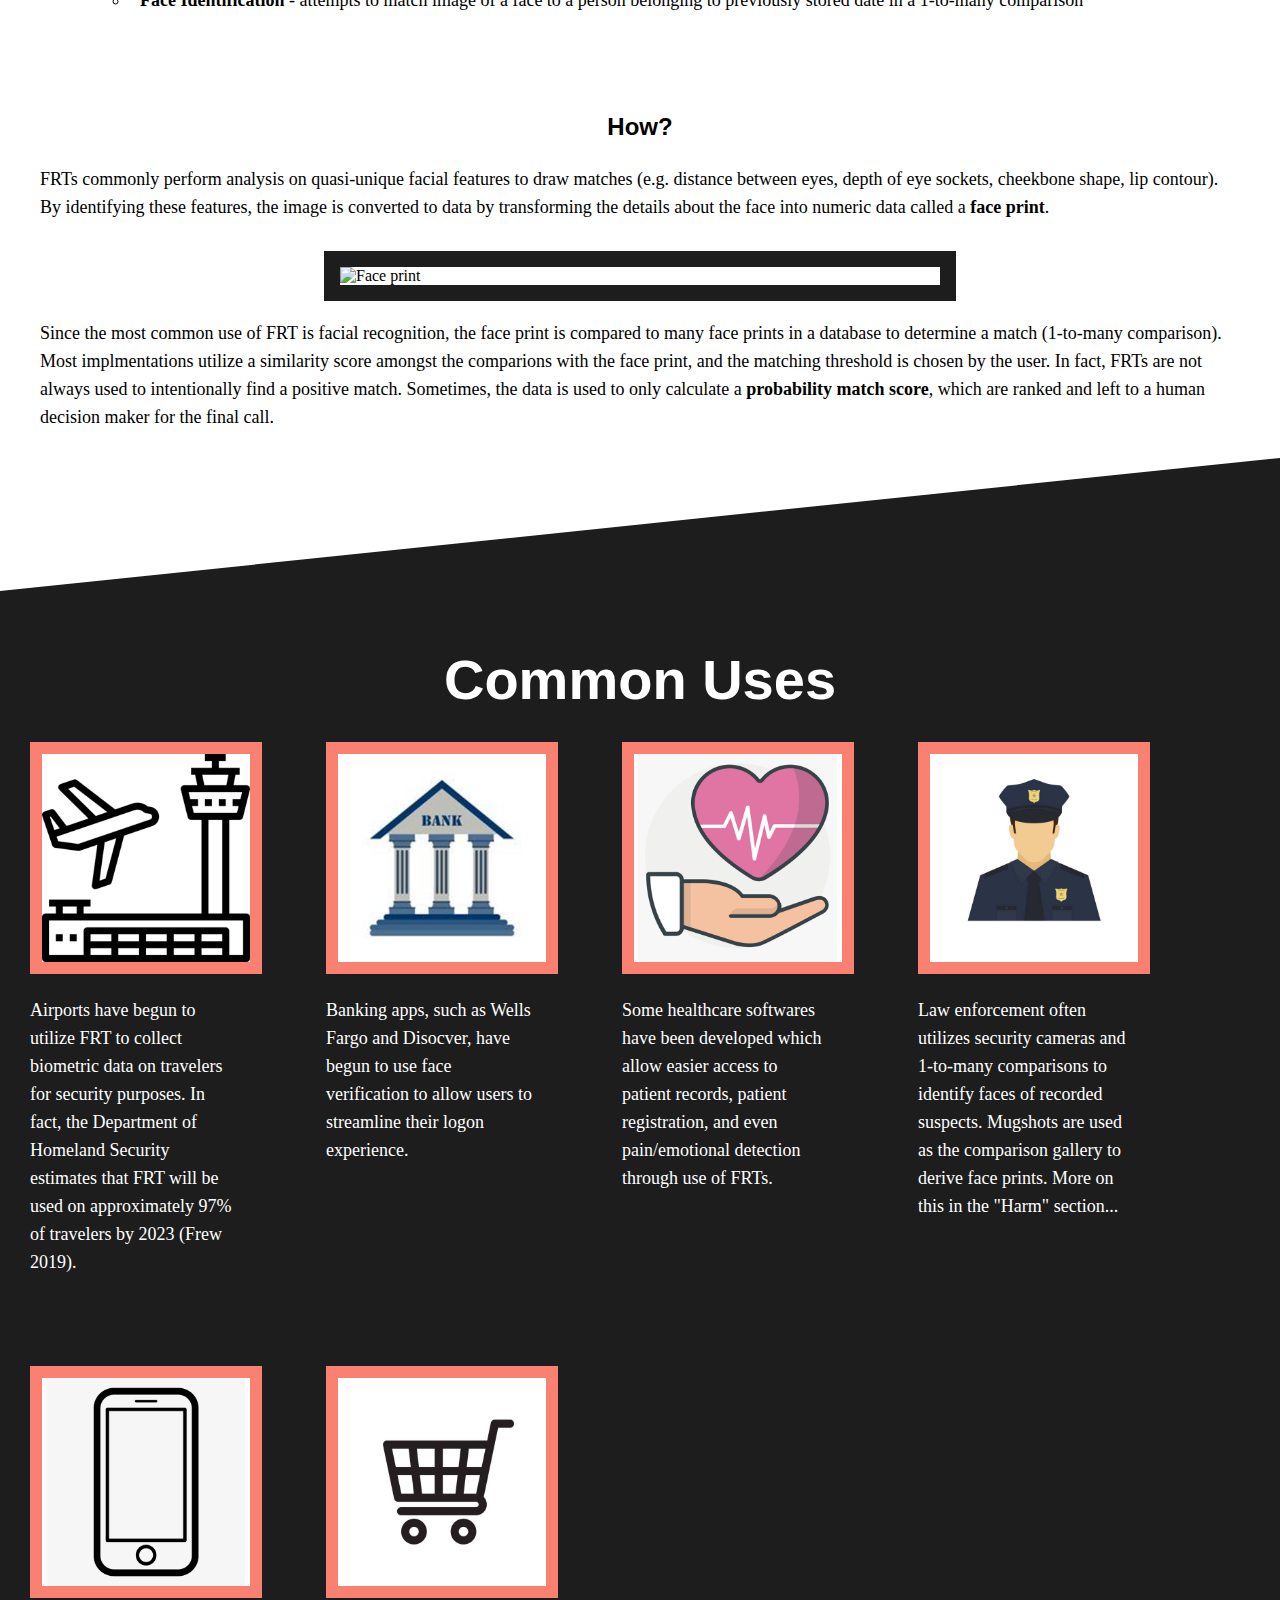
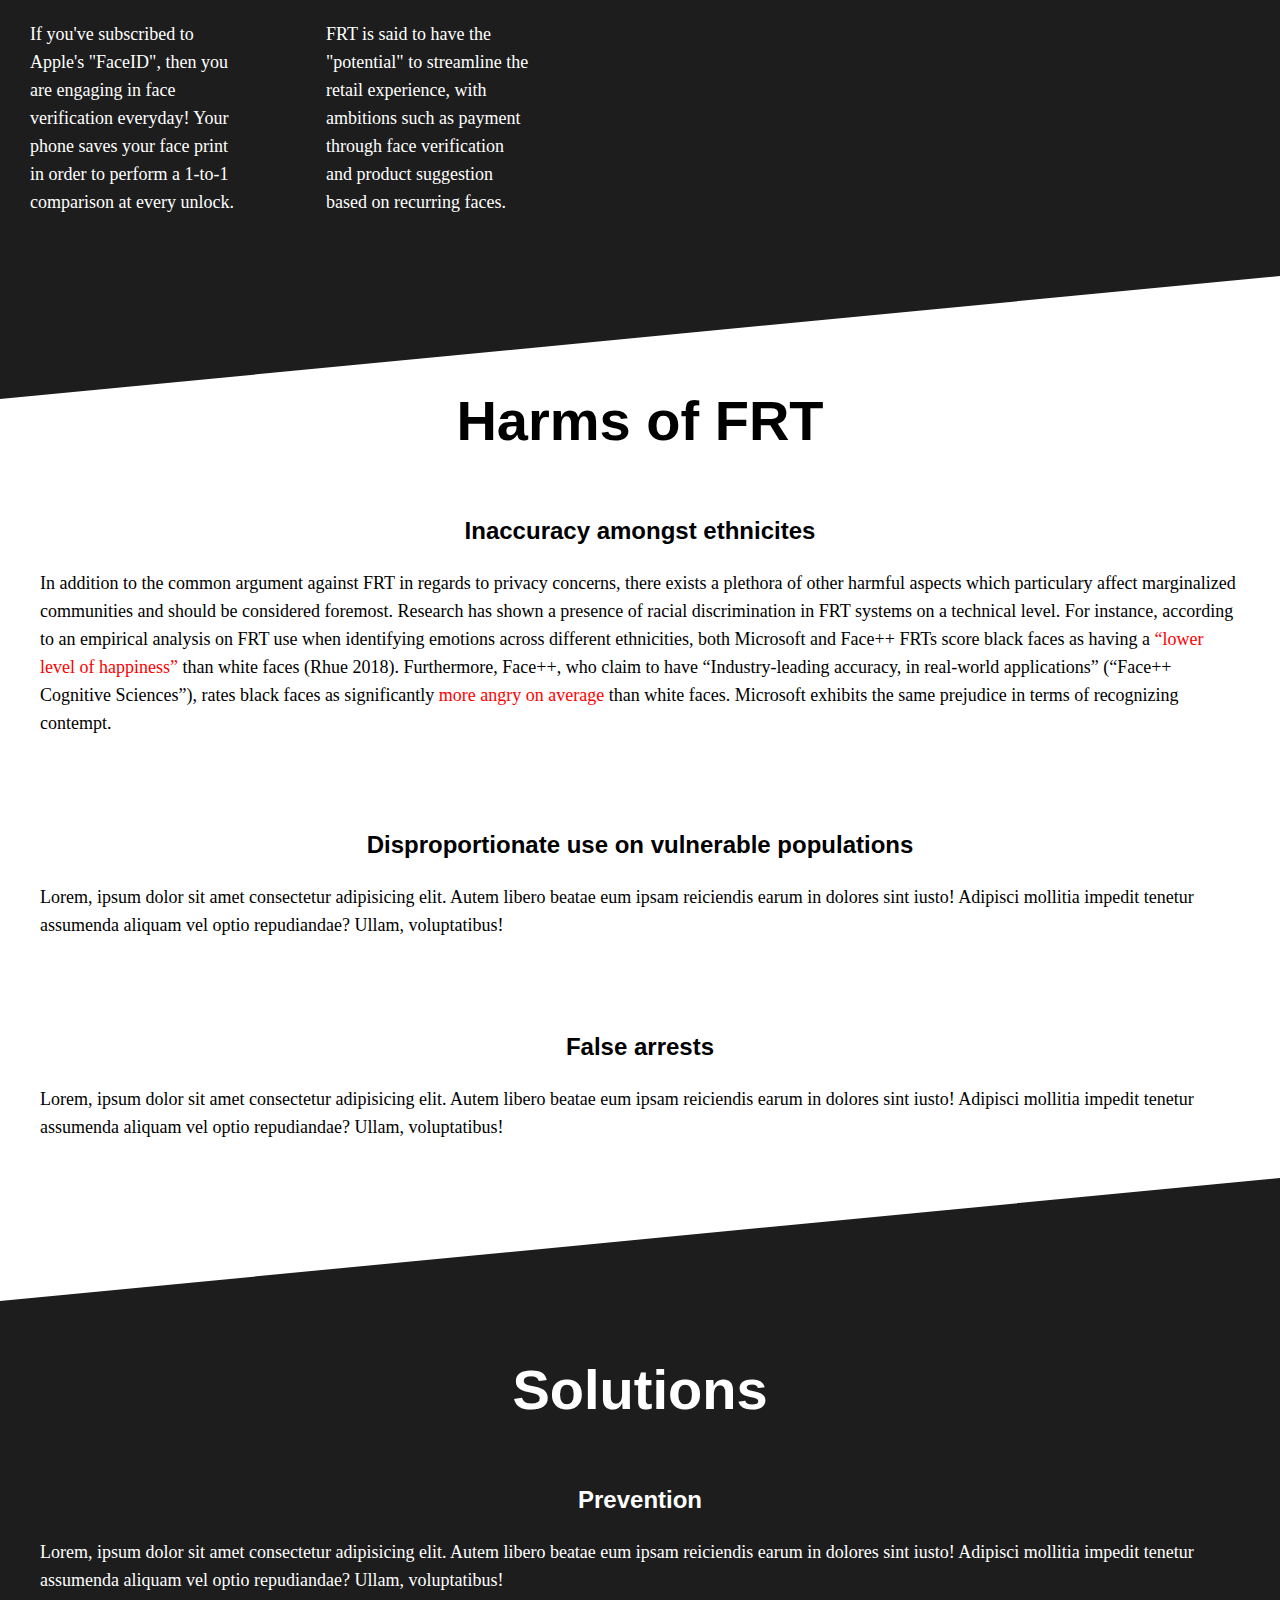
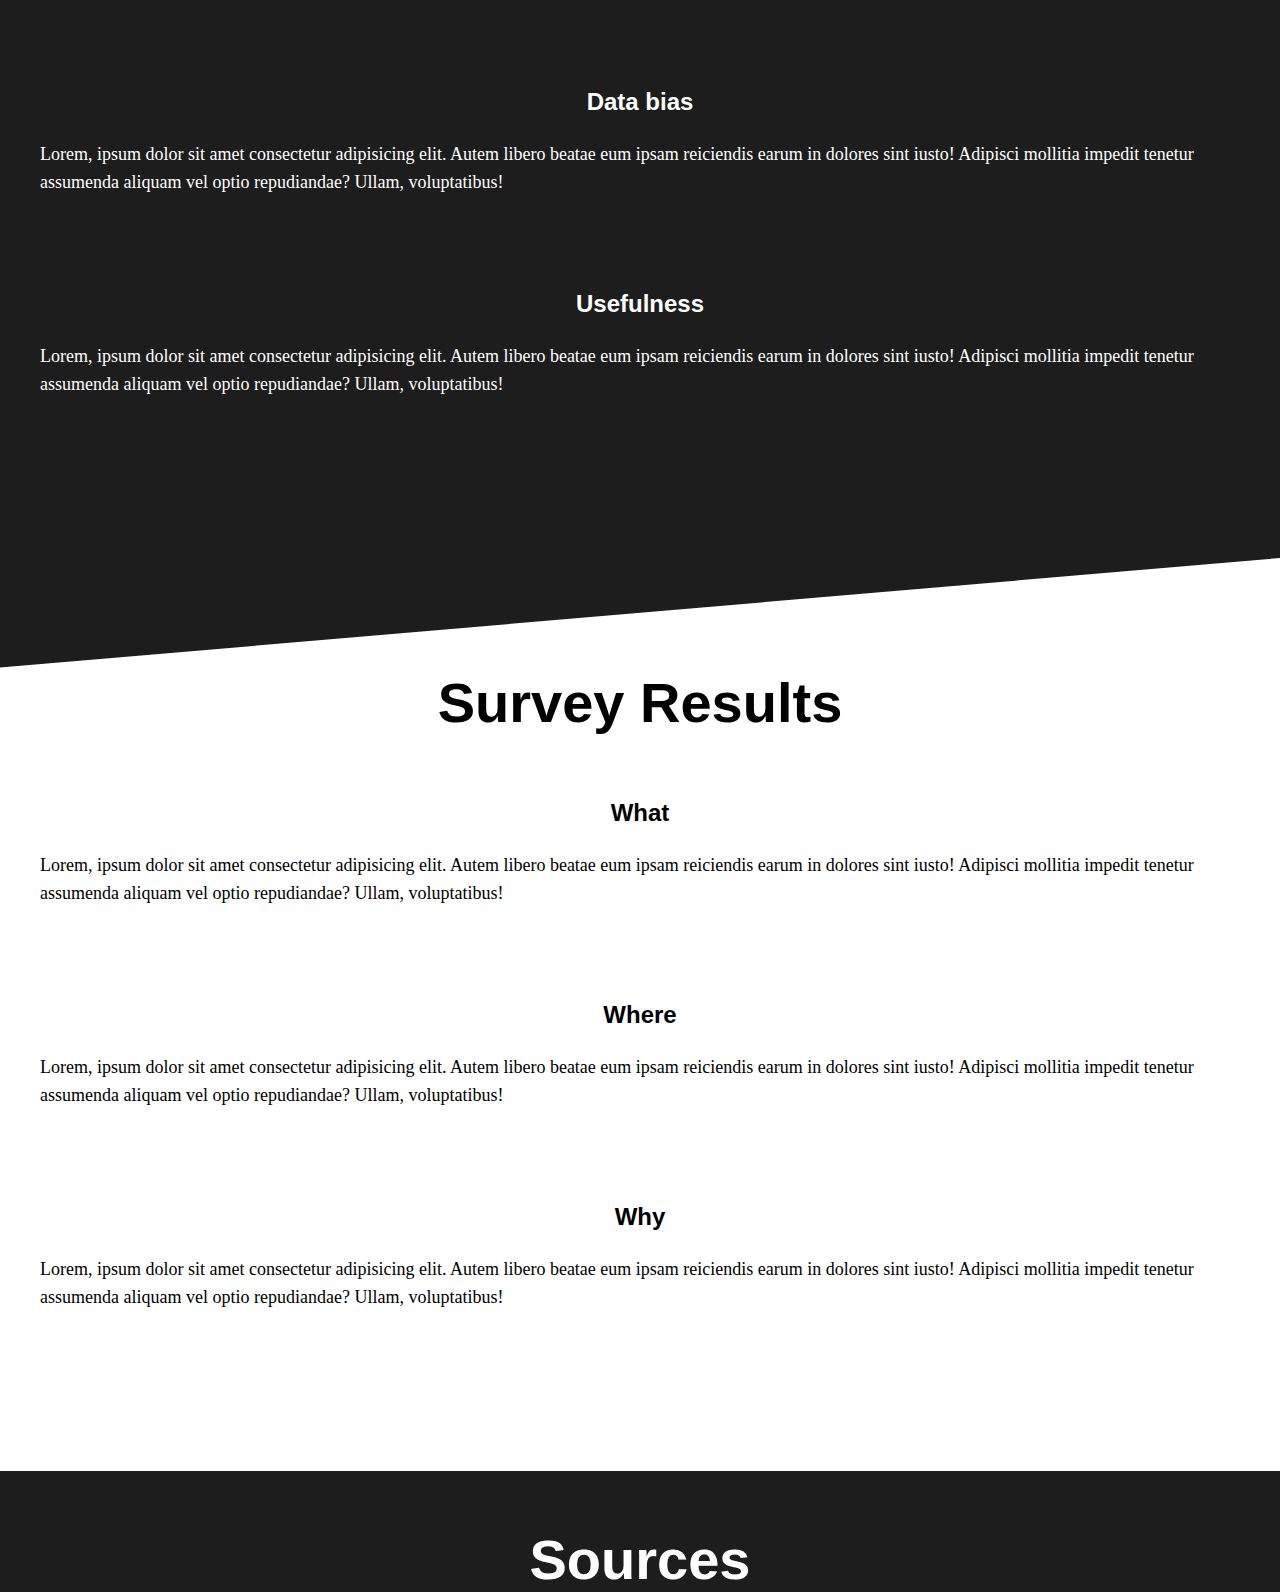
==== commit b763ffd9: "Normalized all "use" images to one size, changed to a div-table format than an actual html table for" ====
--- a/main.html
+++ b/main.html
@@ -89,61 +89,49 @@
 
             <section class="use2">
                 <p class="section-title">Common Uses</p>
-                    <table>
-                        <thead>
-                            <tr>
-                                <td><img src="images/airport.png"></td>
-                                <td><img src="images/bank.jpg"></td>
-                                <td><img src="images/health.png"></td>
-                                <td><img src="images/law.jpg"></td>
-                                <td><img src="images/phone.jpg"></td>
-                                <td><img src="images/retail.jpg"></td>
-                            </tr>
-                        </thead>
-                        <tbody>
-                            <tr>
-                                <td data-label="AIRPORTS">
-                                    <p class="description" style="width: 13rem;">
-                                        Airports have begun to utilize FRT to collect biometric data on travelers for security purposes. In fact,
-                                        the Department of Homeland Security estimates that FRT will be used on approximately 97% of travelers by 2023 (Frew 2019).
-                                    </p>
-                                </td>
-                                <td data-label="BANKING">
-                                    <p class="description" style="width: 13rem;">
-                                        Banking apps, such as Wells Fargo and Disocver, have begun to use face verification to allow
-                                        users to streamline their logon experience.
-                                    </p>
-                                </td>
-                                <td data-label="HEALTHCARE">
-                                    <p class="description" style="width: 13rem;">
-                                        Some healthcare softwares have been developed which allow easier access to patient records,
-                                        patient registration, and even pain/emotional detection through use of FRTs.
-                                    </p>
-                                </td>
-                                <td data-label="LAW ENFORCEMENT">
-                                    <p class="description" style="width: 13rem;">
-                                        Law enforcement often utilizes security cameras and 1-to-many comparisons to identify 
-                                        faces of recorded suspects. Mugshots are used as the comparison gallery to derive face prints.
-                                        More on this in the "Harm" section...
-                                    </p>
-                                </td>
-                                <td data-label="PHONES">
-                                    <p class="description" style="width: 13rem;">
-                                        If you've subscribed to Apple's "FaceID", then you are engaging in face verification everyday!
-                                        Your phone saves your face print in order to perform a 1-to-1 comparison at every unlock.
-                                    </p>
-                                </td>
-                                <td data-label="RETAIL STORES">
-                                    <p class="description" style="width: 13rem;">
-                                        FRT is said to have the "potential" to streamline the retail experience, with ambitions such as
-                                        payment through face verification and product suggestion based on recurring faces.
-                                    </p>
-                                </td>
-                            </tr>
-                        </tbody>
-                    </table>
-                    <p class="description end"></p>
-     
+                <div class="use-table">
+                    <div class="use-item"><img src="images/airport.png" class="responsive"><p class="description" style="width: 13rem;">
+                        Airports have begun to utilize FRT to collect biometric data on travelers for security purposes. In fact,
+                        the Department of Homeland Security estimates that FRT will be used on approximately 97% of travelers by 2023 (Frew 2019).
+                        </p>
+                    </div>
+                    <div class="use-item">
+                        <img src="images/bank.png" class="responsive">
+                        <p class="description" style="width: 13rem;">
+                            Banking apps, such as Wells Fargo and Disocver, have begun to use face verification to allow
+                            users to streamline their logon experience.
+                        </p>
+                    </div>
+                    <div class="use-item">
+                        <img src="images/health.png" class="responsive">
+                        <p class="description" style="width: 13rem;">
+                            Some healthcare softwares have been developed which allow easier access to patient records,
+                            patient registration, and even pain/emotional detection through use of FRTs.
+                        </p>
+                    </div>
+                    <div class="use-item">
+                        <img src="images/law.jpg" class="responsive">
+                        <p class="description" style="width: 13rem;">
+                            Law enforcement often utilizes security cameras and 1-to-many comparisons to identify 
+                            faces of recorded suspects. Mugshots are used as the comparison gallery to derive face prints.
+                            More on this in the "Harm" section...
+                        </p>
+                    </div>
+                    <div class="use-item">
+                        <img src="images/phone.png" class="responsive">
+                        <p class="description" style="width: 13rem;">
+                            If you've subscribed to Apple's "FaceID", then you are engaging in face verification everyday!
+                            Your phone saves your face print in order to perform a 1-to-1 comparison at every unlock.
+                        </p>
+                    </div>
+                    <div class="use-item">
+                        <img src="images/retail.png" class="responsive">
+                        <p class="description" style="width: 13rem;">
+                            FRT is said to have the "potential" to streamline the retail experience, with ambitions such as
+                            payment through face verification and product suggestion based on recurring faces.
+                        </p>
+                    </div> 
+                </div>
             </section>
 
             <!--Overview of the effects and harms of FRT use-->
@@ -155,8 +143,8 @@
                         In addition to the common argument against FRT in regards to privacy concerns, there exists a plethora of other harmful aspects which particulary affect marginalized
                         communities and should be considered foremost. Research has shown a presence of racial discrimination in FRT systems on a technical level. 
                         For instance, according to an empirical analysis on FRT use when identifying emotions across different ethnicities, both Microsoft and Face++ FRTs score black faces 
-                        as having a “lower level of happiness” than white faces (Rhue 2018). Furthermore, Face++, who claim to have “Industry-leading accuracy, in real-world applications” 
-                        (“Face++ Cognitive Sciences”), rates black faces as significantly more angry on average than white faces. Microsoft exhibits the same prejudice in terms of recognizing contempt.
+                        as having a <span style="color: red;">“lower level of happiness”</span> than white faces (Rhue 2018). Furthermore, Face++, who claim to have “Industry-leading accuracy, in real-world applications” 
+                        (“Face++ Cognitive Sciences”), rates black faces as significantly <span style="color: red;">more angry on average</span> than white faces. Microsoft exhibits the same prejudice in terms of recognizing contempt.
                     </p>
                 </div>
                 <div class="section-card">
--- a/style.css
+++ b/style.css
@@ -125,12 +125,16 @@
     width: 50%;
 }
 
-td {
-    padding: 10px;
-}
-
-td img {
-    width: 13rem;
+.use-item {
+    display: inline-block;
+    margin: 30px;
+    vertical-align: top;
+}
+
+.responsive {
+    max-width: 13rem;
+    height: auto;
+    border: 12px solid salmon;
 }
 
 .use2 p {
@@ -197,53 +201,6 @@
 	100% {transform: scale(0.85);}
 }
 
-/* Mobile responsive styling */
-@media (max-width: 1380px) {
-    thead {
-        display: none;
-    }
-
-    td {
-        display: block;
-    }
-
-    td:first-child::before{
-        content: "AIRPORTS";
-    }
-    
-    td:nth-child(2)::before {
-        content: "BANKING";
-    }
-
-    td:nth-child(3)::before {
-        content: "HEALTHCARE";
-    }
-    td:nth-child(4)::before {
-        content: "LAW ENFORCEMENT";
-    }
-    td:nth-child(5)::before {
-        content: "PHONES";
-    }
-    td:nth-child(6)::before {
-        content: "RETAIL STORES";
-    }
-
-    td {
-        text-align: right;
-    }
-
-    td::before {
-        font-family: Arial, Helvetica, sans-serif;
-        font-size: 1.5rem;
-        color: #fff;
-        float: left;
-        font-weight: bold;
-        margin-top: 1rem;
-        margin-bottom: .8rem;
-    }
-}
-
-
 @media (max-width: 930px) {
     .cam1 {
         right: 30px;
@@ -266,6 +223,10 @@
         clip-path: none;
     }
 
+    .use-item {
+        display: block;
+    }
+
     .cam1 {
         right: 30px;
     }
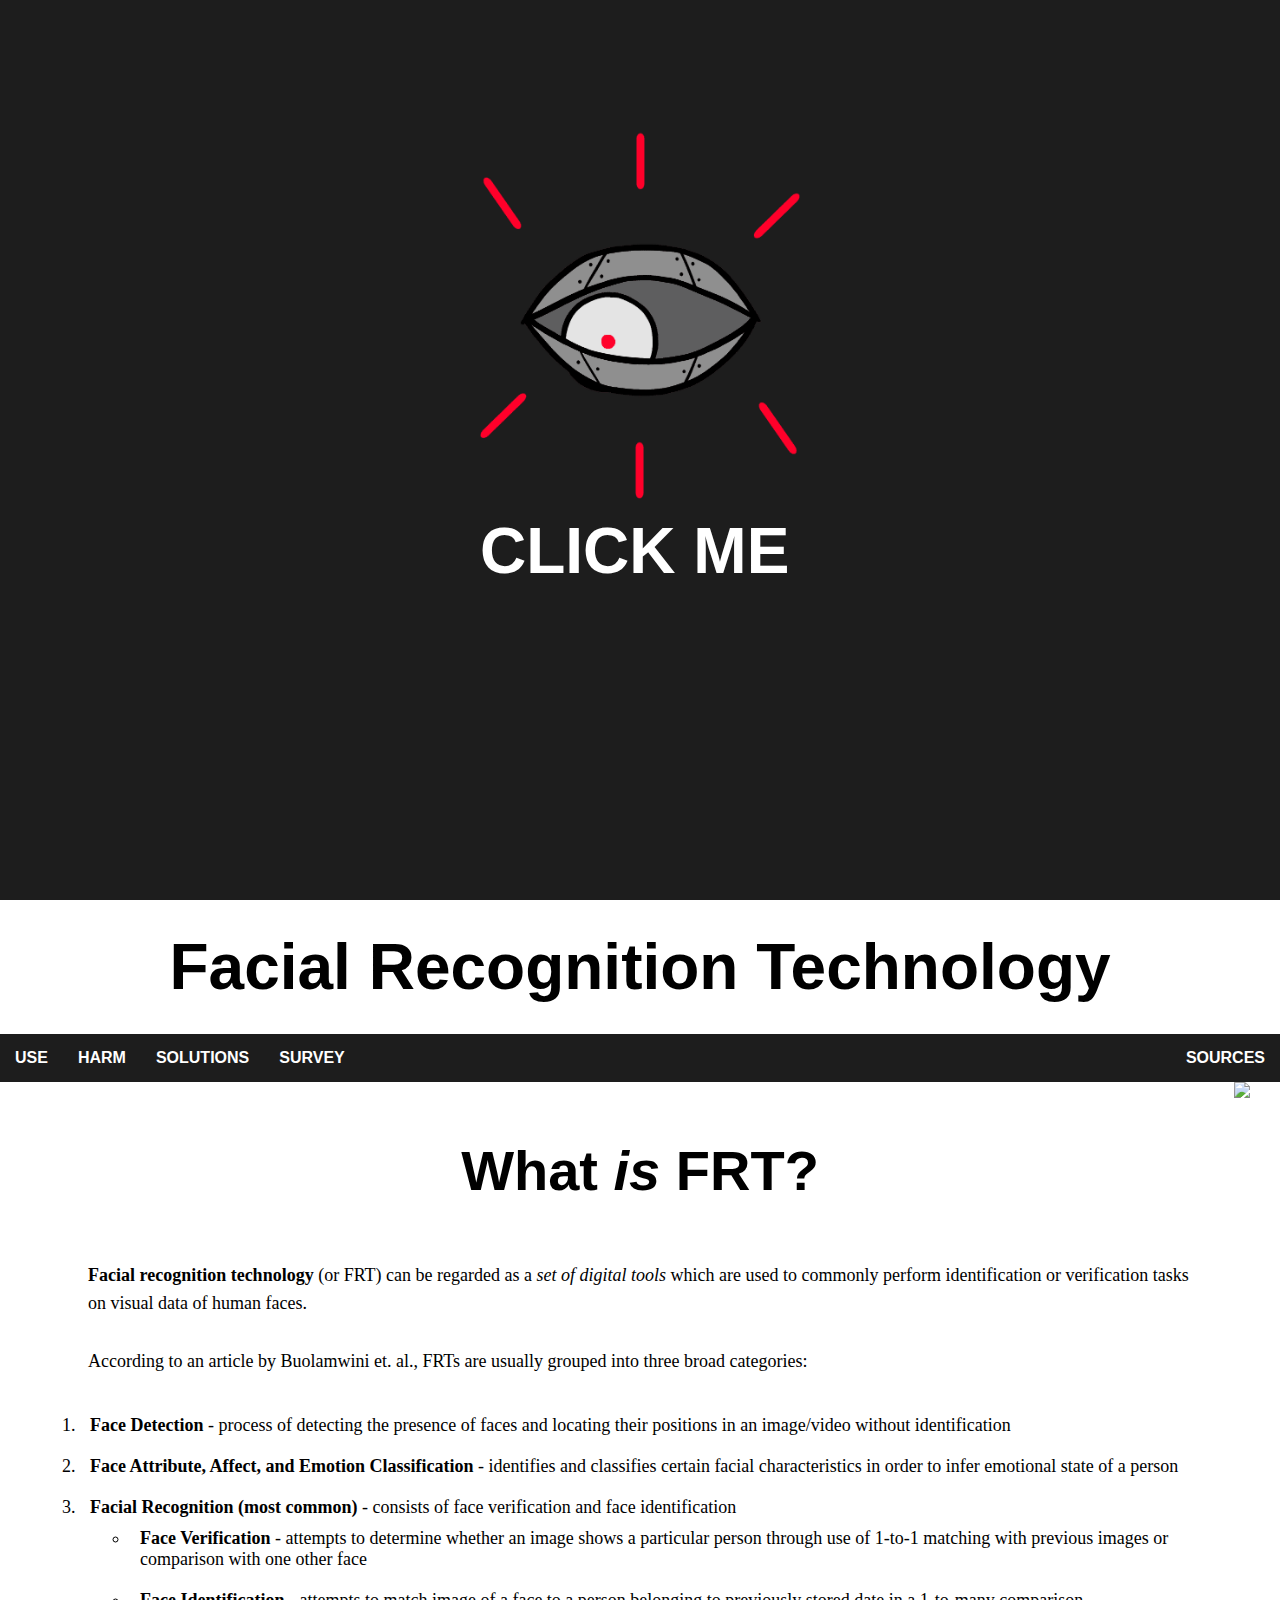
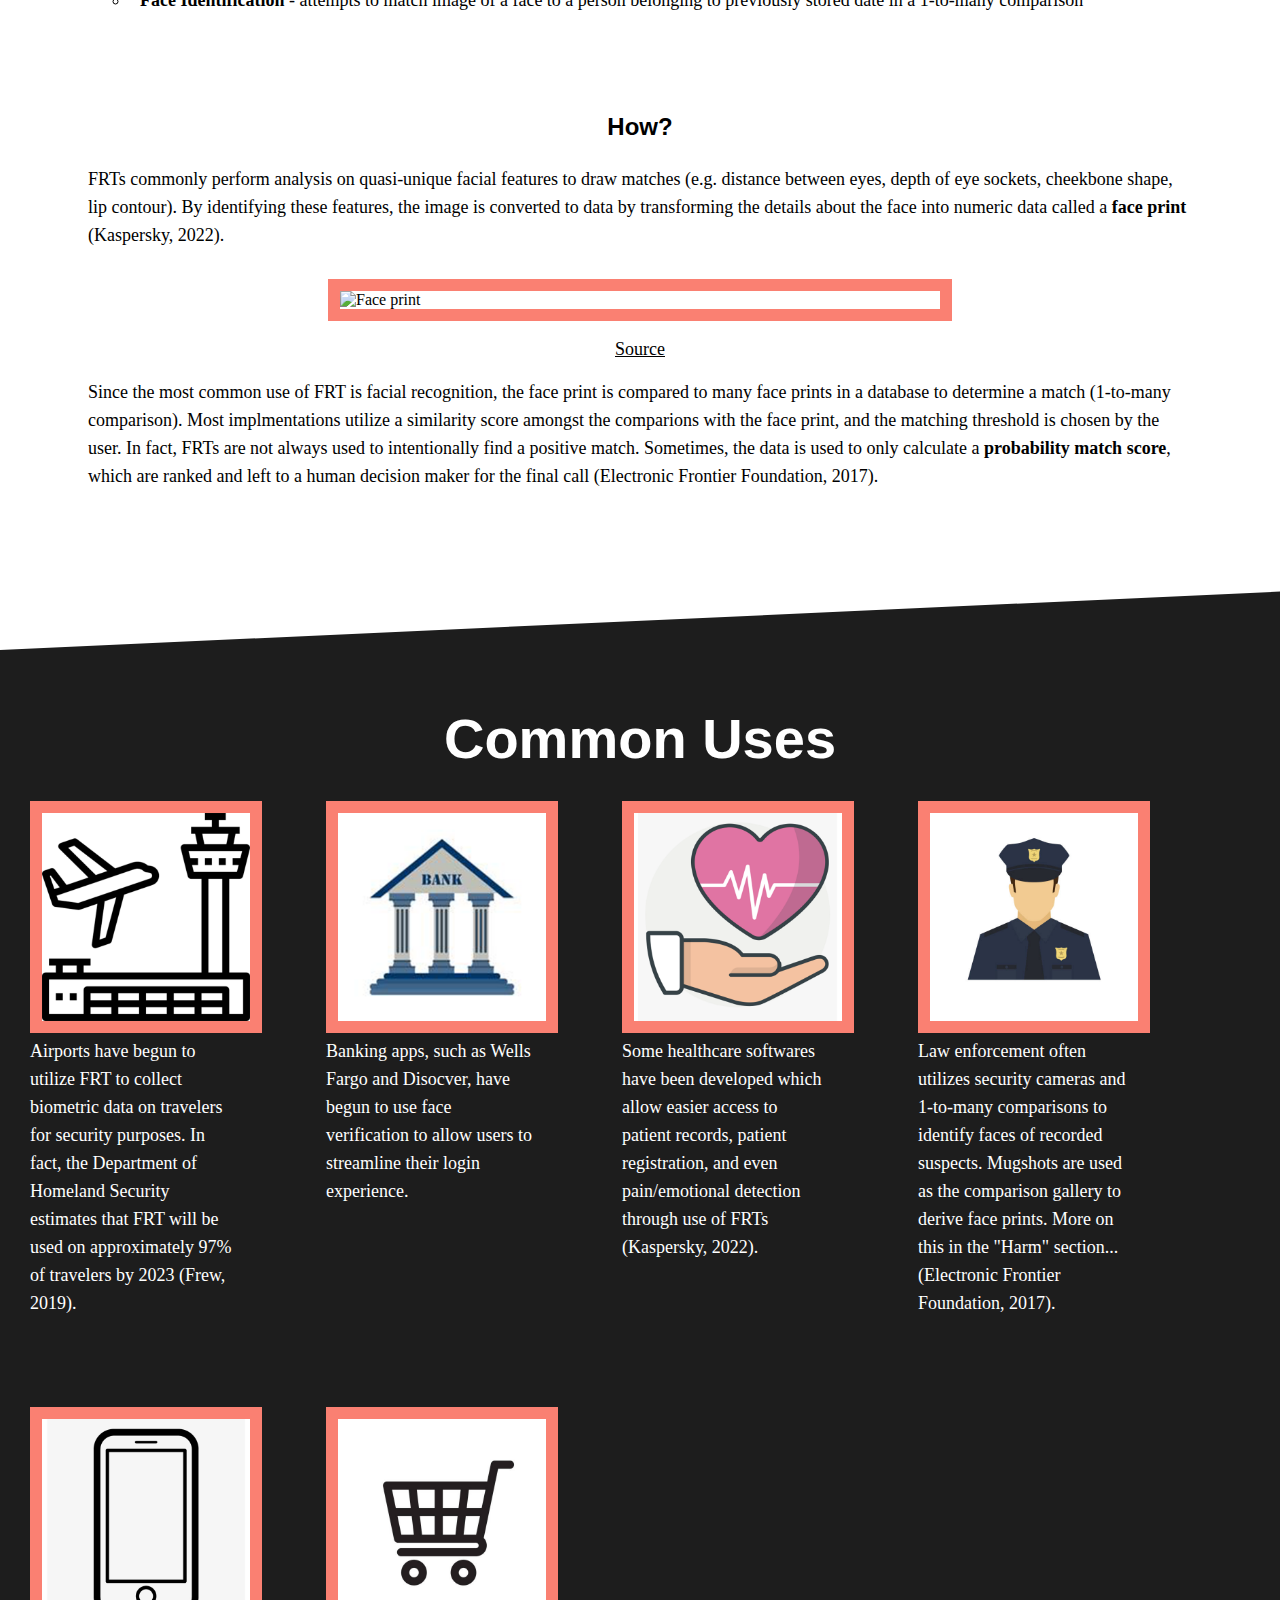
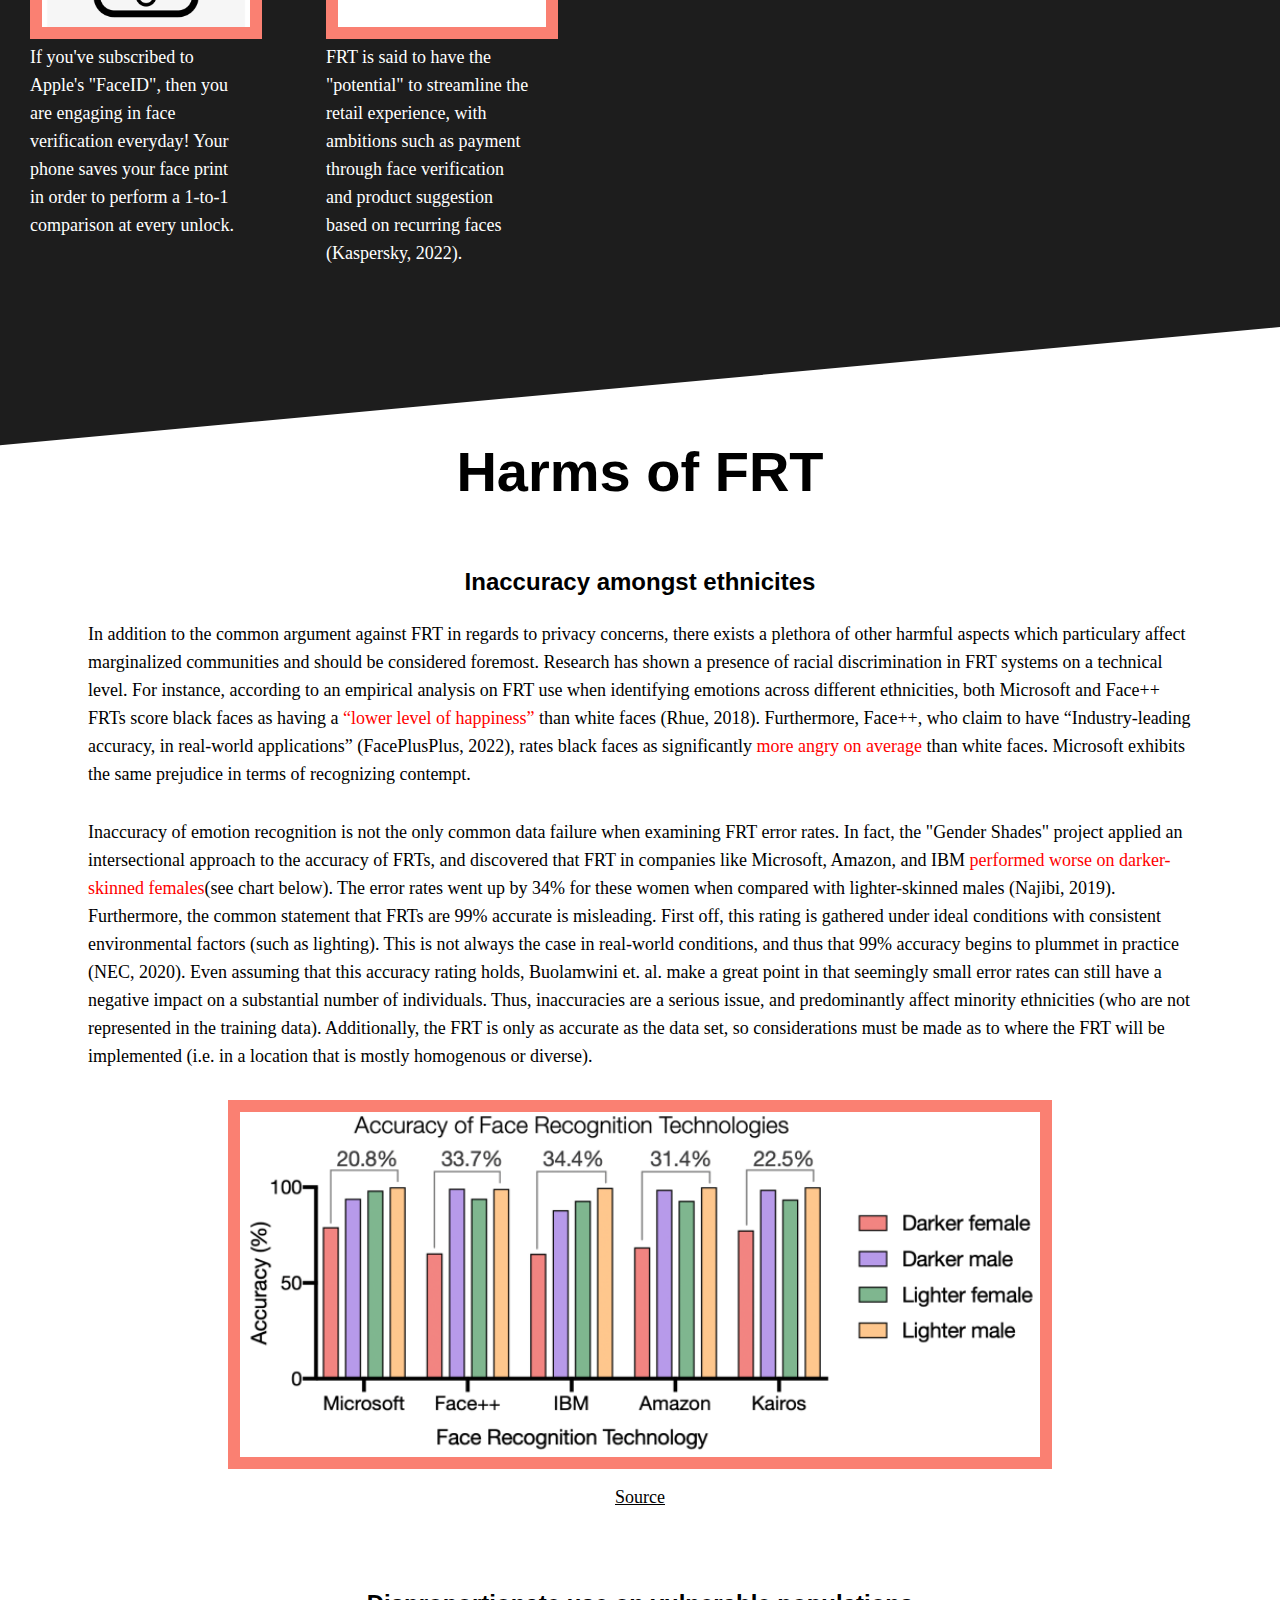
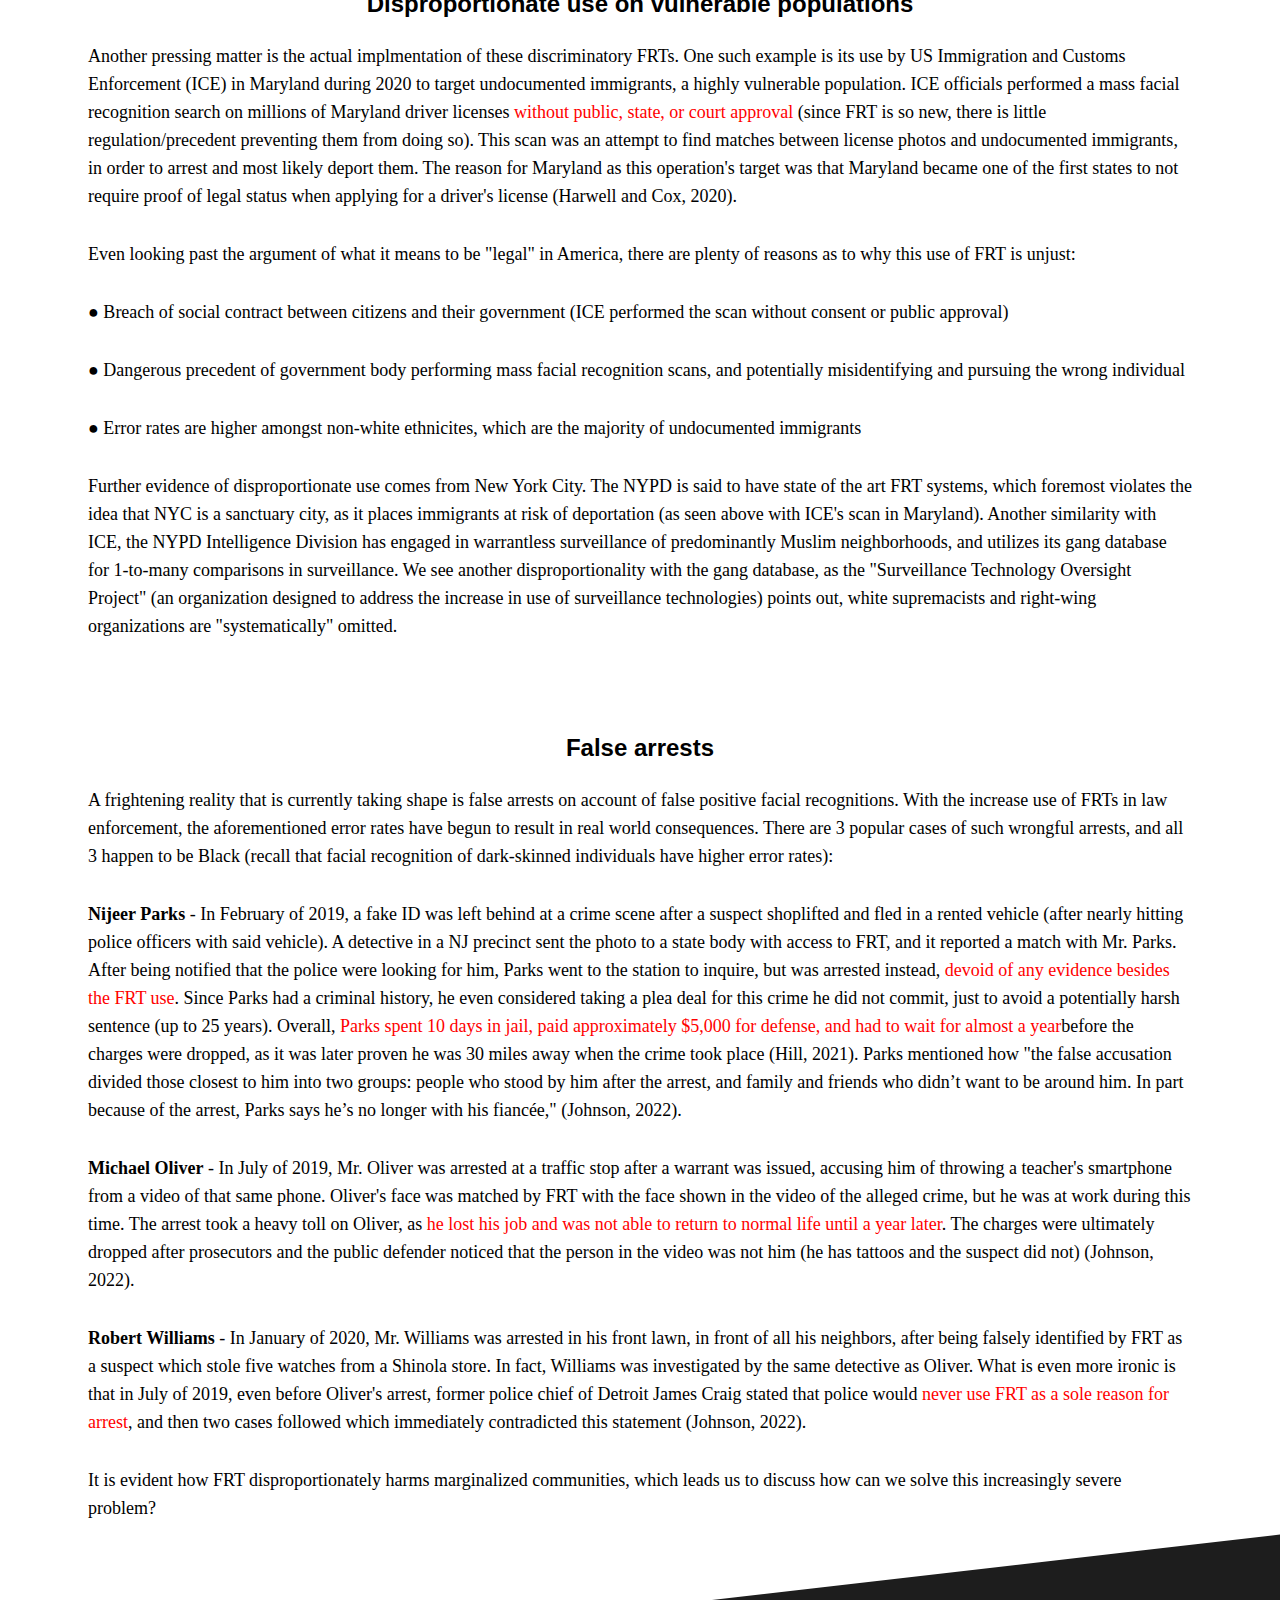
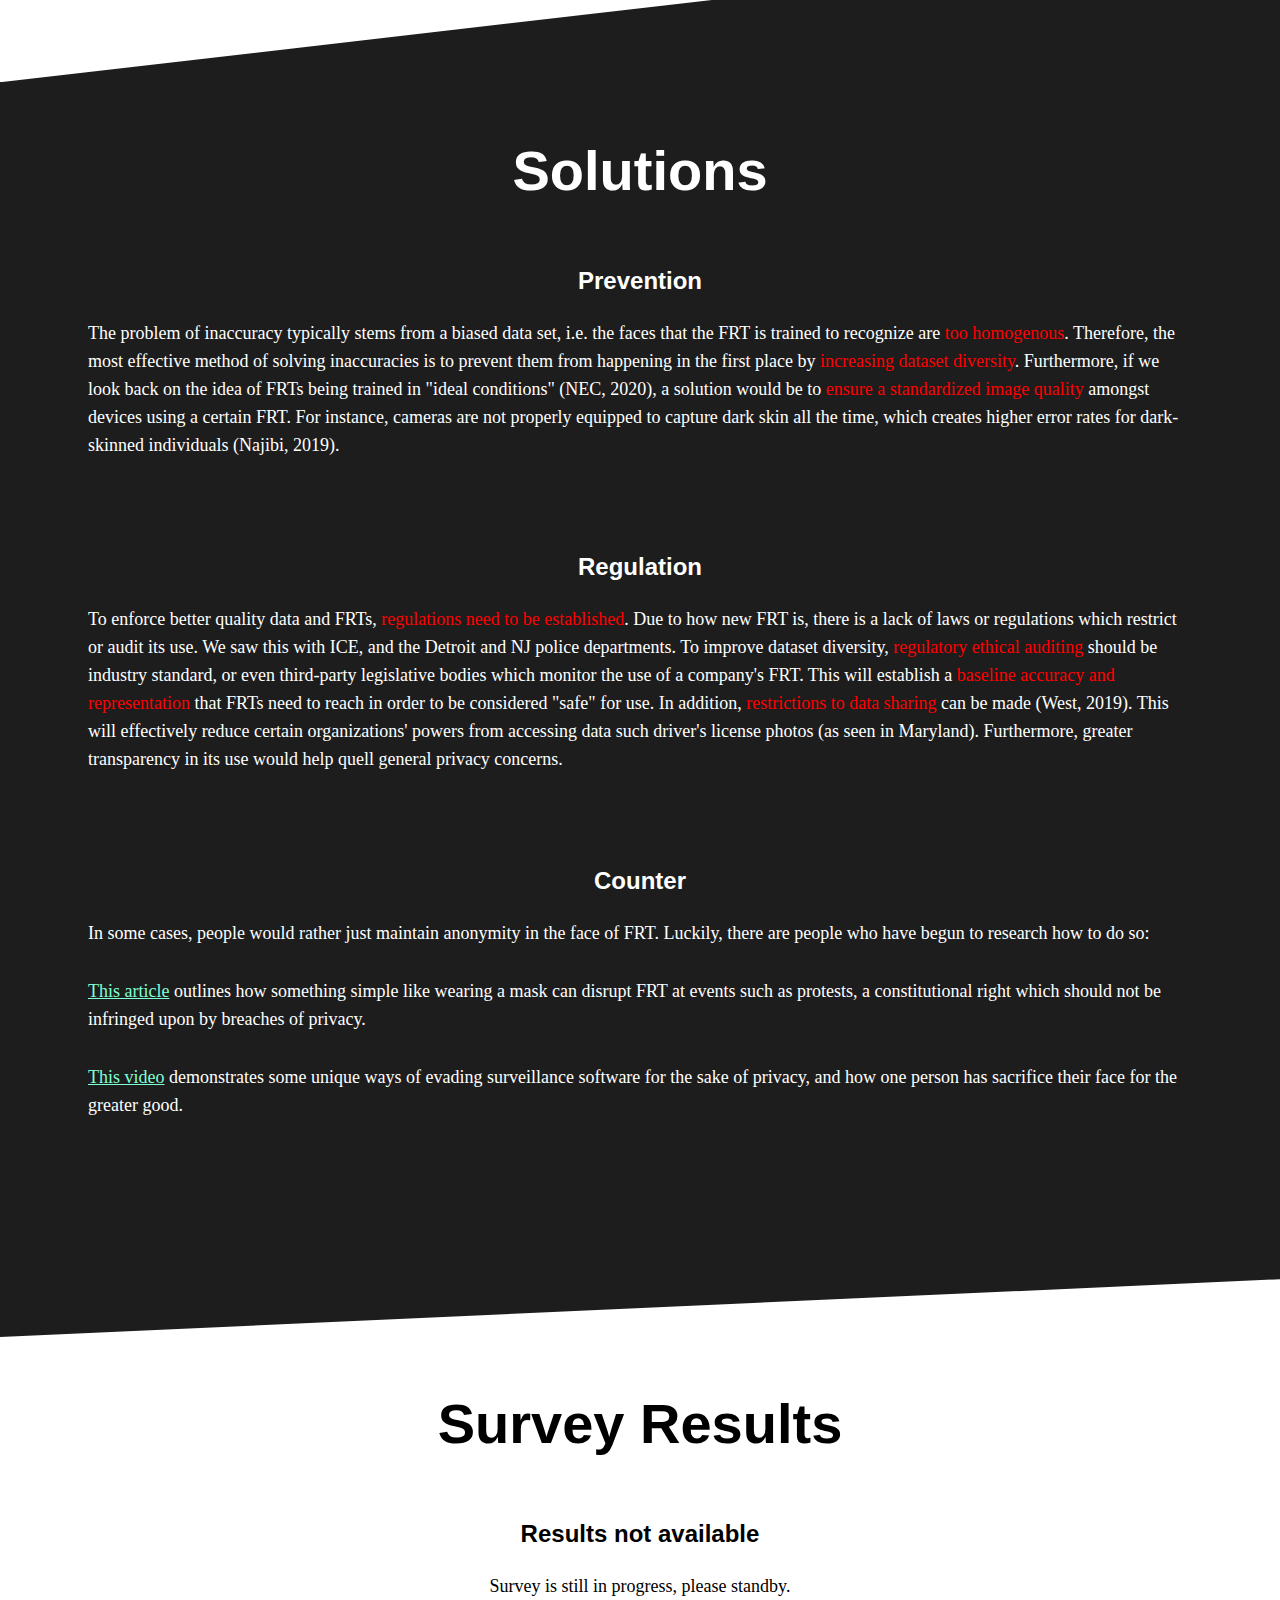
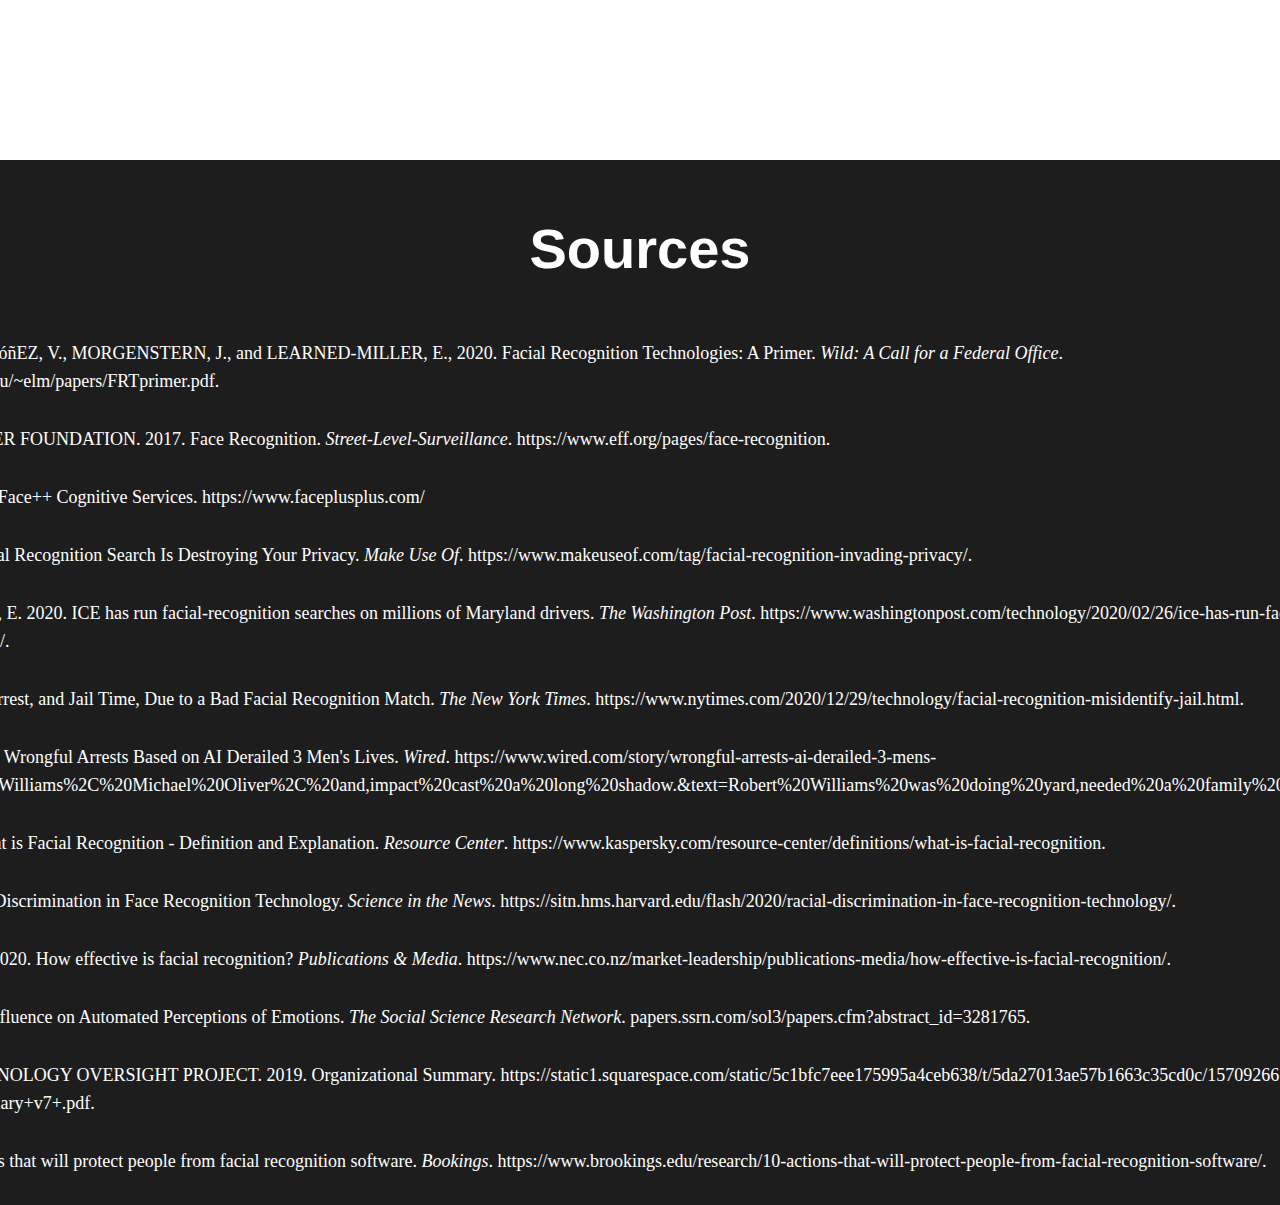
==== commit 33e75748: "Added references and in-text citations in ACM style recommended on Canvas." ====
--- a/main.html
+++ b/main.html
@@ -75,14 +75,15 @@
                     <p class="description">
                         FRTs commonly perform analysis on quasi-unique facial features to draw matches (e.g. distance between eyes, depth of eye sockets, cheekbone shape, lip contour).
                         By identifying these features, the image is converted to data by transforming the details about the face into numeric data called
-                        a <b>face print</b>.
-                    </p>
-                    <img class="faceprint" alt="Face print" src="images/faceprint.jpg" style="border: 1rem solid #1d1d1d;">
+                        a <b>face print</b> (Kaspersky, 2022).
+                    </p>
+                    <img class="faceprint" alt="Face print" src="images/faceprint.jpg" style="border: 12px solid salmon;">
+                    <p class="center-text"><a style="color: rgb(0, 0, 0);" href="https://www.theguardian.com/technology/2014/may/04/facial-recognition-technology-identity-tesco-ethical-issues" target="_blank">Source</a></p>
                     <p class="description end">
                         Since the most common use of FRT is facial recognition, the face print is compared to many face prints in a database to determine a match (1-to-many comparison).
                         Most implmentations utilize a similarity score amongst the comparions with the face print, and the matching threshold is chosen by the user. In fact,
                         FRTs are not always used to intentionally find a positive match. Sometimes, the data is used to only calculate a <b>probability match score</b>, which
-                        are ranked and left to a human decision maker for the final call.
+                        are ranked and left to a human decision maker for the final call (Electronic Frontier Foundation, 2017).
                     </p>
                 </div>
             </section>
@@ -90,45 +91,46 @@
             <section class="use2">
                 <p class="section-title">Common Uses</p>
                 <div class="use-table">
-                    <div class="use-item"><img src="images/airport.png" class="responsive"><p class="description" style="width: 13rem;">
-                        Airports have begun to utilize FRT to collect biometric data on travelers for security purposes. In fact,
-                        the Department of Homeland Security estimates that FRT will be used on approximately 97% of travelers by 2023 (Frew 2019).
+                    <div class="use-item"><img src="images/airport.png" class="responsive">
+                        <p class="description use-desc" style="width: 13rem;">
+                            Airports have begun to utilize FRT to collect biometric data on travelers for security purposes. In fact,
+                            the Department of Homeland Security estimates that FRT will be used on approximately 97% of travelers by 2023 (Frew, 2019).
                         </p>
                     </div>
                     <div class="use-item">
                         <img src="images/bank.png" class="responsive">
-                        <p class="description" style="width: 13rem;">
+                        <p class="description use-desc" style="width: 13rem;">
                             Banking apps, such as Wells Fargo and Disocver, have begun to use face verification to allow
-                            users to streamline their logon experience.
+                            users to streamline their login experience.
                         </p>
                     </div>
                     <div class="use-item">
                         <img src="images/health.png" class="responsive">
-                        <p class="description" style="width: 13rem;">
+                        <p class="description use-desc" style="width: 13rem;">
                             Some healthcare softwares have been developed which allow easier access to patient records,
-                            patient registration, and even pain/emotional detection through use of FRTs.
+                            patient registration, and even pain/emotional detection through use of FRTs (Kaspersky, 2022).
                         </p>
                     </div>
                     <div class="use-item">
                         <img src="images/law.jpg" class="responsive">
-                        <p class="description" style="width: 13rem;">
+                        <p class="description use-desc" style="width: 13rem;">
                             Law enforcement often utilizes security cameras and 1-to-many comparisons to identify 
                             faces of recorded suspects. Mugshots are used as the comparison gallery to derive face prints.
-                            More on this in the "Harm" section...
+                            More on this in the "Harm" section...(Electronic Frontier Foundation, 2017).
                         </p>
                     </div>
                     <div class="use-item">
                         <img src="images/phone.png" class="responsive">
-                        <p class="description" style="width: 13rem;">
+                        <p class="description use-desc" style="width: 13rem;">
                             If you've subscribed to Apple's "FaceID", then you are engaging in face verification everyday!
                             Your phone saves your face print in order to perform a 1-to-1 comparison at every unlock.
                         </p>
                     </div>
                     <div class="use-item">
                         <img src="images/retail.png" class="responsive">
-                        <p class="description" style="width: 13rem;">
+                        <p class="description use-desc" style="width: 13rem;">
                             FRT is said to have the "potential" to streamline the retail experience, with ambitions such as
-                            payment through face verification and product suggestion based on recurring faces.
+                            payment through face verification and product suggestion based on recurring faces (Kaspersky, 2022).
                         </p>
                     </div> 
                 </div>
@@ -143,24 +145,71 @@
                         In addition to the common argument against FRT in regards to privacy concerns, there exists a plethora of other harmful aspects which particulary affect marginalized
                         communities and should be considered foremost. Research has shown a presence of racial discrimination in FRT systems on a technical level. 
                         For instance, according to an empirical analysis on FRT use when identifying emotions across different ethnicities, both Microsoft and Face++ FRTs score black faces 
-                        as having a <span style="color: red;">“lower level of happiness”</span> than white faces (Rhue 2018). Furthermore, Face++, who claim to have “Industry-leading accuracy, in real-world applications” 
-                        (“Face++ Cognitive Sciences”), rates black faces as significantly <span style="color: red;">more angry on average</span> than white faces. Microsoft exhibits the same prejudice in terms of recognizing contempt.
-                    </p>
+                        as having a <span style="color: red;">“lower level of happiness”</span> than white faces (Rhue, 2018). Furthermore, Face++, who claim to have “Industry-leading accuracy, in real-world applications” 
+                        (FacePlusPlus, 2022), rates black faces as significantly <span style="color: red;">more angry on average</span> than white faces. Microsoft exhibits the same prejudice in terms of recognizing contempt.
+                    </p>
+                    <p class="description">
+                        Inaccuracy of emotion recognition is not the only common data failure when examining FRT error rates. In fact, the "Gender Shades" project 
+                        applied an intersectional approach to the accuracy of FRTs, and discovered that FRT in companies like Microsoft, Amazon, and IBM <span style="color: red;">performed worse
+                        on darker-skinned females</span>(see chart below). The error rates went up by 34% for these women when compared with lighter-skinned males (Najibi, 2019). Furthermore, the common statement that FRTs are 99% 
+                        accurate is misleading. First off, this rating is gathered under ideal conditions with consistent environmental factors (such as lighting). This is not always the case in 
+                        real-world conditions, and thus that 99% accuracy begins to plummet in practice (NEC, 2020). Even assuming that this accuracy rating holds, Buolamwini et. al. make a great point in that
+                        seemingly small error rates can still have a negative impact on a substantial number of individuals. Thus, inaccuracies are a serious issue, and predominantly affect minority ethnicities
+                        (who are not represented in the training data). Additionally, the FRT is only as accurate as the data set, so considerations must be made 
+                        as to where the FRT will be implemented (i.e. in a location that is mostly homogenous or diverse).
+                    </p>
+                    <img class="chart" alt="Chart" src="images/table.png">
+                    <p class="center-text"><a style="color: rgb(0, 0, 0);" href="https://sitn.hms.harvard.edu/flash/2020/racial-discrimination-in-face-recognition-technology/" target="_blank">Source</a></p>
                 </div>
                 <div class="section-card">
                     <p class="subtitle center-text">Disproportionate use on vulnerable populations</p>
                     <p class="description">
-                        Lorem, ipsum dolor sit amet consectetur adipisicing elit. 
-                        Autem libero beatae eum ipsam reiciendis earum in dolores sint iusto! Adipisci mollitia 
-                        impedit tenetur assumenda aliquam vel optio repudiandae? Ullam, voluptatibus!
+                        Another pressing matter is the actual implmentation of these discriminatory FRTs. One such example is its use by US Immigration and Customs
+                        Enforcement (ICE) in Maryland during 2020 to target undocumented immigrants, a highly vulnerable population. ICE officials performed a mass 
+                        facial recognition search on millions of Maryland driver licenses <span style="color: red;">without public, state, or court approval</span> (since FRT is so new, there is little
+                        regulation/precedent preventing them from doing so). This scan was an attempt to find matches between license photos and undocumented immigrants,
+                        in order to arrest and most likely deport them. The reason for Maryland as this operation's target was that Maryland became one of the first states to
+                        not require proof of legal status when applying for a driver's license (Harwell and Cox, 2020).
+                    </p>
+                    <p class="description">
+                        Even looking past the argument of what it means to be "legal" in America, there are plenty of reasons as to why this use of FRT is unjust:
+                        <p class="description">●  Breach of social contract between citizens and their government (ICE performed the scan without consent or public approval)</p>
+                            <p class="description">●  Dangerous precedent of government body performing mass facial recognition scans, and potentially misidentifying and pursuing the wrong individual</p>
+                                    <p class="description">●  Error rates are higher amongst non-white ethnicites, which are the majority of undocumented immigrants</p>
+                    </p>
+                    <p class="description">
+                        Further evidence of disproportionate use comes from New York City. The NYPD is said to have state of the art FRT systems, which foremost violates
+                        the idea that NYC is a sanctuary city, as it places immigrants at risk of deportation (as seen above with ICE's scan in Maryland). Another similarity with ICE,
+                        the NYPD Intelligence Division has engaged in warrantless surveillance of predominantly Muslim neighborhoods, and utilizes its gang database for 1-to-many comparisons
+                        in surveillance. We see another disproportionality with the gang database, as the "Surveillance Technology Oversight Project" (an organization designed to address the increase
+                        in use of surveillance technologies) points out, white supremacists and right-wing organizations are "systematically" omitted. 
                     </p>
                 </div>
                 <div class="section-card">
                     <p class="subtitle center-text">False arrests</p>
+                    <p class="description">
+                        A frightening reality that is currently taking shape is false arrests on account of false positive facial recognitions. With the increase use of FRTs in law enforcement, the aforementioned error rates
+                        have begun to result in real world consequences. There are 3 popular cases of such wrongful arrests, and all 3 happen to be Black (recall that facial recognition of dark-skinned individuals have higher error rates):
+                    </p>
+                    <p class="description">
+                        <span style="font-weight: bold;">Nijeer Parks</span> - In February of 2019, a fake ID was left behind at a crime scene after a suspect shoplifted and fled in a rented vehicle (after nearly hitting police officers with said vehicle).
+                        A detective in a NJ precinct sent the photo to a state body with access to FRT, and it reported a match with Mr. Parks. After being notified that the police were looking for him, Parks went to the station to inquire, but was arrested instead,
+                        <span style="color: red;">devoid of any evidence besides the FRT use</span>. Since Parks had a criminal history, he even considered taking a plea deal for this crime he did not commit, just to avoid a potentially harsh sentence (up to 25 years). Overall, <span style="color: red;">Parks spent 10 days in jail, 
+                        paid approximately $5,000 for defense, and had to wait for almost a year</span>before the charges were dropped, as it was later proven he was 30 miles away when the crime took place (Hill, 2021). Parks mentioned how "the false accusation divided those closest to him into 
+                        two groups: people who stood by him after the arrest, and family and friends who didn’t want to be around him. In part because of the arrest, Parks says he’s no longer with his fiancée," (Johnson, 2022).
+                    </p>
+                    <p class="description">
+                        <span style="font-weight: bold;">Michael Oliver</span> - In July of 2019, Mr. Oliver was arrested at a traffic stop after a warrant was issued, accusing him of throwing a teacher's smartphone from a video of that same phone. Oliver's face was matched
+                        by FRT with the face shown in the video of the alleged crime, but he was at work during this time. The arrest took a heavy toll on Oliver, as <span style="color: red;">he lost his job and was not able to return to normal life until a year later</span>. The charges were ultimately dropped after
+                        prosecutors and the public defender noticed that the person in the video was not him (he has tattoos and the suspect did not) (Johnson, 2022).
+                    </p>
+                    <p class="description">
+                        <span style="font-weight: bold;">Robert Williams</span> - In January of 2020, Mr. Williams was arrested in his front lawn, in front of all his neighbors, after being falsely identified by FRT as a suspect which stole
+                        five watches from a Shinola store. In fact, Williams was investigated by the same detective as Oliver. What is even more ironic is that in July of 2019, even before Oliver's arrest, former police chief of Detroit James Craig
+                        stated that police would <span style="color: red;">never use FRT as a sole reason for arrest</span>, and then two cases followed which immediately contradicted this statement (Johnson, 2022).
+                    </p>
                     <p class="description end">
-                        Lorem, ipsum dolor sit amet consectetur adipisicing elit. 
-                        Autem libero beatae eum ipsam reiciendis earum in dolores sint iusto! Adipisci mollitia 
-                        impedit tenetur assumenda aliquam vel optio repudiandae? Ullam, voluptatibus!
+                        It is evident how FRT disproportionately harms marginalized communities, which leads us to discuss how can we solve this increasingly severe problem?
                     </p>
                 </div>
             </section>
@@ -171,26 +220,31 @@
                 <div class="section-card">
                     <p class="subtitle center-text">Prevention</p class="subtitle center-text">
                     <p class="description">
-                        Lorem, ipsum dolor sit amet consectetur adipisicing elit. 
-                        Autem libero beatae eum ipsam reiciendis earum in dolores sint iusto! Adipisci mollitia 
-                        impedit tenetur assumenda aliquam vel optio repudiandae? Ullam, voluptatibus!
-                    </p>
-                </div>
-                <div class="section-card">
-                    <p class="subtitle center-text">Data bias</p>
-                    <p class="description">
-                        Lorem, ipsum dolor sit amet consectetur adipisicing elit. 
-                        Autem libero beatae eum ipsam reiciendis earum in dolores sint iusto! Adipisci mollitia 
-                        impedit tenetur assumenda aliquam vel optio repudiandae? Ullam, voluptatibus!
-                    </p>
-                </div>
-                <div class="section-card">
-                    <p class="subtitle center-text">Usefulness</p>
-                    <p class="description end">
-                        Lorem, ipsum dolor sit amet consectetur adipisicing elit. 
-                        Autem libero beatae eum ipsam reiciendis earum in dolores sint iusto! Adipisci mollitia 
-                        impedit tenetur assumenda aliquam vel optio repudiandae? Ullam, voluptatibus!
-                    </p>
+                        The problem of inaccuracy typically stems from a biased data set, i.e. the faces that the FRT is trained to recognize are <span style="color: red;">too homogenous</span>.
+                        Therefore, the most effective method of solving inaccuracies is to prevent them from happening in the first place by <span style="color: red;">increasing dataset diversity</span>. Furthermore, if we look back
+                        on the idea of FRTs being trained in "ideal conditions" (NEC, 2020), a solution would be to <span style="color: red;">ensure a standardized image quality</span> amongst devices using a certain FRT. For instance, cameras are not properly
+                        equipped to capture dark skin all the time, which creates higher error rates for dark-skinned individuals (Najibi, 2019).
+                    </p>
+                </div>
+                <div class="section-card">
+                    <p class="subtitle center-text">Regulation</p>
+                    <p class="description">
+                        To enforce better quality data and FRTs, <span style="color: red;">regulations need to be established</span>. Due to how new FRT is, there is a lack of laws or regulations which restrict or audit its use. We saw this with ICE, and the Detroit and NJ police
+                        departments. To improve dataset diversity, <span style="color: red;">regulatory ethical auditing</span> should be industry standard, or even third-party legislative bodies which monitor
+                        the use of a company's FRT. This will establish a <span style="color: red;">baseline accuracy and representation</span> that FRTs need to reach in order to be considered "safe" for use. In addition, <span style="color: red;">restrictions to data sharing</span> can be made (West, 2019). This will effectively 
+                        reduce certain organizations' powers from accessing data such driver's license photos (as seen in Maryland). Furthermore, greater transparency in its use would help quell general privacy concerns.
+                    </p>
+                </div>
+                <div class="section-card">
+                    <p class="subtitle center-text">Counter</p>
+                    <p class="description">
+                        In some cases, people would rather just maintain anonymity in the face of FRT. Luckily, there are people who have begun to research how to do so: 
+                    </p>
+                    <p class="description"><a style="color: aquamarine;" href="https://onezero.medium.com/you-can-fool-a-popular-facial-recognition-systems-with-sunglasses-4905ed3a59b0" target="_blank">This article</a> outlines how something simple 
+                    like wearing a mask can disrupt FRT at events such as protests, a constitutional right which should not be infringed upon by breaches of privacy.</p>
+                    <p class="description"><a style="color: aquamarine;" href="https://www.youtube.com/watch?v=zOs_FvNl2K0" target="_blank">This video</a> demonstrates some unique ways
+                    of evading surveillance software for the sake of privacy, and how one person has sacrifice their face for the greater good.</p>
+                    <p class="description end"></p>
                 </div>
             </section>
 
@@ -198,33 +252,30 @@
             <section class="survey" id="survey">
                 <p class="section-title" style="margin-top: 7rem;"><b>Survey Results</b></p>
                 <div class="section-card">
-                    <p class="subtitle center-text">What</p>
-                    <p class="description">
-                        Lorem, ipsum dolor sit amet consectetur adipisicing elit. 
-                        Autem libero beatae eum ipsam reiciendis earum in dolores sint iusto! Adipisci mollitia 
-                        impedit tenetur assumenda aliquam vel optio repudiandae? Ullam, voluptatibus!
-                    </p>
-                </div>
-                <div class="section-card">
-                    <p class="subtitle center-text">Where</p>
-                    <p class="description">
-                        Lorem, ipsum dolor sit amet consectetur adipisicing elit. 
-                        Autem libero beatae eum ipsam reiciendis earum in dolores sint iusto! Adipisci mollitia 
-                        impedit tenetur assumenda aliquam vel optio repudiandae? Ullam, voluptatibus!
-                    </p>
-                </div>
-                <div class="section-card">
-                    <p class="subtitle center-text">Why</p>
+                    <p class="subtitle center-text">Results not available</p>
                     <p class="description end">
-                        Lorem, ipsum dolor sit amet consectetur adipisicing elit. 
-                        Autem libero beatae eum ipsam reiciendis earum in dolores sint iusto! Adipisci mollitia 
-                        impedit tenetur assumenda aliquam vel optio repudiandae? Ullam, voluptatibus!
+                        Survey is still in progress, please standby.
                     </p>
                 </div>
             </section>
 
             <section class="sources" id="sources">
                 <p class="section-title"><b>Sources</b></p>
+                <div class="section-card">
+                    <p class = "description">BUOLAMWINI, J., ORDóñEZ, V., MORGENSTERN, J., and LEARNED-MILLER, E., 2020. Facial Recognition Technologies: A Primer. <i>Wild: A Call for a Federal Office</i>. https://people.cs.umass.edu/~elm/papers/FRTprimer.pdf.</p>
+                    <p class= "description">ELECTRONIC FRONTIER FOUNDATION. 2017. Face Recognition. <i>Street-Level-Surveillance</i>. https://www.eff.org/pages/face-recognition.</p>
+                    <p class= "description">FACEPLUSPLUS. 2022. Face++ Cognitive Services. https://www.faceplusplus.com/</p>
+                    <p class= "description">FREW J. 2019. How Facial Recognition Search Is Destroying Your Privacy. <i>Make Use Of</i>. https://www.makeuseof.com/tag/facial-recognition-invading-privacy/.</p>
+                    <p class= "description">HARWELL, D. and COX, E. 2020. ICE has run facial-recognition searches on millions of Maryland drivers. <i>The Washington Post</i>. https://www.washingtonpost.com/technology/2020/02/26/ice-has-run-facial-recognition-searches-millions-maryland-drivers/.</p>
+                    <p class= "description">HILL K. 2021. Another Arrest, and Jail Time, Due to a Bad Facial Recognition Match. <i>The New York Times</i>. https://www.nytimes.com/2020/12/29/technology/facial-recognition-misidentify-jail.html.</p>
+                    <p class= "description">JOHNSON K. 2022. How Wrongful Arrests Based on AI Derailed 3 Men's Lives. <i>Wired</i>. https://www.wired.com/story/wrongful-arrests-ai-derailed-3-mens-lives/#:~:text=Robert%20Williams%2C%20Michael%20Oliver%2C%20and,impact%20cast%20a%20long%20shadow.&text=Robert%20Williams%20was%20doing%20yard,needed%20a%20family%20meeting%20immediately.</p>
+                    <p class= "description">KASPERSKY. 2022. What is Facial Recognition - Definition and Explanation. <i>Resource Center</i>. https://www.kaspersky.com/resource-center/definitions/what-is-facial-recognition.</p>
+                    <p class= "description">NAJIBI, A. 2020. Racial Discrimination in Face Recognition Technology. <i>Science in the News</i>. https://sitn.hms.harvard.edu/flash/2020/racial-discrimination-in-face-recognition-technology/.</p>
+                    <p class= "description">NEC NEW ZEALAND. 2020. How effective is facial recognition? <i>Publications & Media</i>. https://www.nec.co.nz/market-leadership/publications-media/how-effective-is-facial-recognition/.</p>
+                    <p class= "description">RHUE, L. 2018. Racial Influence on Automated Perceptions of Emotions. <i>The Social Science Research Network</i>. papers.ssrn.com/sol3/papers.cfm?abstract_id=3281765.</p>
+                    <p class= "description">SURVEILLANCE TECHNOLOGY OVERSIGHT PROJECT. 2019. Organizational Summary. https://static1.squarespace.com/static/5c1bfc7eee175995a4ceb638/t/5da27013ae57b1663c35cd0c/1570926611978/2019-10-11+STOP+Project+Summary+v7+.pdf.</p>
+                    <p class= "description">WEST D. 2019. 10 actions that will protect people from facial recognition software. <i>Bookings</i>. https://www.brookings.edu/research/10-actions-that-will-protect-people-from-facial-recognition-software/.</p>
+                </div>
             </section>
         </div>
     </body>
--- a/style.css
+++ b/style.css
@@ -98,6 +98,13 @@
 .description {
     line-height: 1.75rem;
     margin-bottom: 30px;
+    margin-left: 3rem;
+    margin-right: 3rem;
+}
+
+.use-desc {
+    margin: 0;
+    margin-bottom: 30px;
 }
 
 .end {
@@ -115,7 +122,7 @@
 
 .use1 {
     background: #fff;
-    clip-path: polygon(0 0, 100% 0, 100% 88%, 0% 100%);
+    clip-path: polygon(0 0, 100% 0, 100% 95%, 0% 100%);
 }
 
 .faceprint {
@@ -125,6 +132,15 @@
     width: 50%;
 }
 
+.chart {
+    display: block;
+    max-width: 50rem;
+    margin-left: auto;
+    margin-right: auto;
+    width: 100%;
+    border: 12px solid salmon;
+}
+
 .use-item {
     display: inline-block;
     margin: 30px;
@@ -143,7 +159,7 @@
 
 .harm {
     background: #fff;
-    clip-path: polygon(0 12%, 100% 0, 100% 88%, 0% 100%);
+    clip-path: polygon(0 4%, 100% 0, 100% 95%, 0% 100%);
 }
 
 .solutions p{
@@ -185,9 +201,9 @@
 
 /* Animations */
 @keyframes rotate {
-    0% {transform: rotate(30deg);}
-    50% {transform: rotate(-10deg);}
-    100% {transform: rotate(30deg);}
+    0% {transform: rotate(20deg);}
+    50% {transform: rotate(-8deg);}
+    100% {transform: rotate(20deg);}
 }
 
 @keyframes enterTop {
@@ -210,7 +226,6 @@
     }
 }
 
-
 @media (max-width: 600px) {
     .nav li, .nav li.right {float: none;}
     .end {
@@ -223,6 +238,11 @@
         clip-path: none;
     }
 
+    .description {
+        margin-left: 0;
+        margin-right: 0;
+    }
+
     .use-item {
         display: block;
     }
